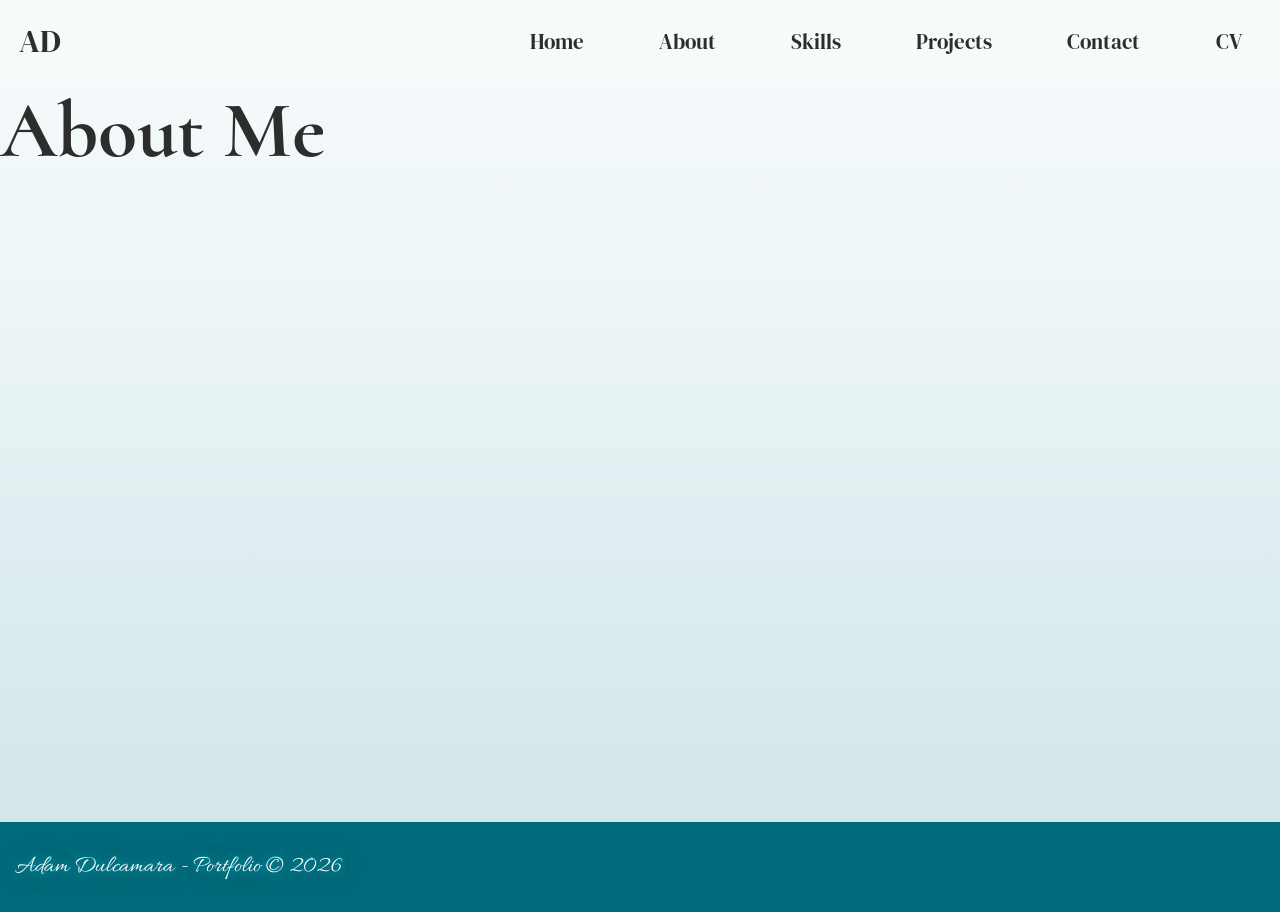
==== about.html @ 3855bc7e "Worked on Home page Added styling features, model viewer, fixed navigation across all screen sizes. " ====
<!doctype html>
<html lang="en-GB">
  <head>
    <meta charset="UTF-8" />
    <meta name="viewport" content="width=device-width, initial-scale=1.0" />
    <link rel="stylesheet" href="./css/styles.css" />
    <link rel="stylesheet" href="./css/grid.css" />
    <link rel="stylesheet" href="./css/queries.css" />
    <link rel="preconnect" href="https://fonts.googleapis.com" />
    <link rel="preconnect" href="https://fonts.gstatic.com" crossorigin />
    <link
      href="https://fonts.googleapis.com/css2?family=Allura&family=Cormorant:ital,wght@0,300..700;1,300..700&family=DM+Serif+Display:ital@0;1&family=Inter:ital,opsz,wght@0,14..32,100..900;1,14..32,100..900&display=swap"
      rel="stylesheet"
    />
    <title>About Me</title>
  </head>
  <body>
    <header>
      <nav class="nav">
        <a href="./index.html" class="nav-logo">AD</a>

        <button class="nav-toggle" aria-label="Open navigation">
          <span></span>
          <span></span>
          <span></span>
        </button>

        <ul class="nav-links">
          <li><a href="./index.html">Home</a></li>
          <li><a href="./about.html">About</a></li>
          <li><a href="./skills.html">Skills</a></li>
          <li><a href="./projects.html">Projects</a></li>
          <li><a href="./contact.html">Contact</a></li>
          <li><a href="./cv.html">CV</a></li>
        </ul>
      </nav>
    </header>

    <main>
      <h1>About Me</h1>
    </main>

    <footer>
      <p>Adam Dulcamara - Portfolio &copy; <span id="year"></span></p>
    </footer>

    <script src="./js/script.js"></script>
  </body>
</html>
---- css/styles.css ----
*,
*::before,
*::after {
  box-sizing: border-box;
  margin: 0;
  padding: 0;
}

:root {
  --header-bg-scrolled: rgb(255, 254, 243);
  --beautiful-blue: #01b6d2;
  --heading-dark: #2d2d2d;
  --text-light: #ffffff;
  --elegant-green: #2f4f3a;

  --title-color: #7a6433;
  --shadow: 0 4px 20px rgba(0, 0, 0, 0.08);
}

html {
  scroll-behavior: smooth;
}

body {
  -webkit-font-smoothing: antialiased;
  font-family: "Cormorant", sans-serif;
  font-weight: 400;
  font-size: 1.5rem;
  color: var(--text-dark);
  overflow-x: hidden;
  background: linear-gradient(
    180deg,
    #f7fbfc 0%,
    #eef6f7 30%,
    #ddecef 65%,
    #cfe3e8 100%
  );
}

main {
  min-height: calc(
    100vh - 160px
  ); /*prevents the footer from floating near the top pages*/
  font-size: 2.5rem;
}

h1 {
  color: #2d2d2d;
}

img {
  display: block;
  max-width: 100%;
}

/*===========*/
/*    NAV    */
/*===========*/

header {
  width: 100%;
  position: relative;
  padding: 1.2rem;
  z-index: 1000;
}

.nav {
  width: 100%;
  display: flex;
  align-items: center;
  justify-content: space-between;
}

.nav-logo {
  font-family: "DM Serif Display", serif;
  font-size: 2rem;
  color: var(--heading-dark);
  text-decoration: none;
  z-index: 1001;
}

.nav-links {
  display: flex;
  align-items: center;
  gap: 3.5rem;
  list-style: none;
}

.nav-links a {
  text-decoration: none;
  color: var(--heading-dark);
  /* font-family: "Inter", sans-serif; */
  font-family: "DM Serif Display", serif;
  font-size: 1.3rem;
  font-weight: 100;
  transition: color 0.3s ease;
  padding-right: 1.2rem;
}

.nav-links a:hover {
  color: var(--beautiful-blue);
}

.nav-toggle {
  display: none;
  width: 2.5rem;
  height: 2.5rem;
  background: transparent;
  border: none;
  cursor: pointer;
  padding: 0;
  color: var(--heading-dark);
  z-index: 1001;
}

.nav-toggle span {
  display: block;
  width: 100%;
  height: 2px;
  margin: 7px 0;
  border-radius: 999px;
  background-color: currentColor;
  transition:
    transform 0.3s ease,
    opacity 0.3s ease;
}

.nav-toggle.active span:nth-child(1) {
  transform: translateY(9px) rotate(45deg);
}

.nav-toggle.active span:nth-child(2) {
  opacity: 0;
}

.nav-toggle.active span:nth-child(3) {
  transform: translateY(-9px) rotate(-45deg);
}

.name-container {
  width: fit-content;
  margin: 4rem auto 0 auto;
  text-align: center;
  line-height: 1;
}

.first-name {
  display: block;
  font-family: "DM Serif Display", serif;
  font-weight: 400;
  font-style: normal;
  font-size: 7rem;
  text-transform: uppercase;
  color: #fff;
  margin-bottom: -1.2rem;
}

.surname {
  display: block;
  font-family: "Allura", cursive;
  font-size: 9.2rem;
  font-weight: 400;
  color: var(--beautiful-blue);
  transform: rotate(-2deg);
  transform-origin: center;
  top: -1rem;
  position: relative;
}

.home-page-img-of-me {
  width: 90%;
}

.container-l {
  width: 80%;
  margin-left: auto;
  margin-right: auto;
}

.welcome-text {
  display: flex;
  flex-direction: column;
  gap: 2.4rem;
}

footer {
  padding: 30px 15px;
  background-color: rgb(1, 106, 122);
  font-size: 1.5rem;
  font-family: "Allura", cursive;
  padding: 30px 15px;
  color: var(--text-light);
  text-shadow:
    0 0 8px rgba(1, 182, 210, 0.7),
    0 0 20px rgba(1, 182, 210, 0.5),
    0 0 40px rgba(1, 182, 210, 0.3);
}

/*===================*/
/*     HOME PAGE     */
/*===================*/

.text-formatting {
  line-height: 1.7;
}

.hero-model-section {
  position: relative;
  width: 100%;
  min-height: 100vh;
  overflow: hidden;
}

/* Background image */
.tre-chime {
  position: absolute;
  inset: 0;
  width: 100%;
  height: 100%;
  object-fit: cover;
  z-index: 1;
}

/* Optional cinematic overlay */
.hero-model-section::after {
  content: "";
  position: absolute;
  inset: 0;

  background: rgba(255, 255, 255, 0.12);

  z-index: 2;
}

/* Name */
.name-container {
  position: absolute;
  top: 3rem;
  left: 50%;

  transform: translateX(-50%);

  z-index: 4;

  width: fit-content;
  text-align: center;
  line-height: 1;
}

/* 3D model */
.home-page-model {
  position: absolute;
  inset: 0;
  width: 100%;
  height: 85%;
  z-index: 3;
  background: transparent;
  transform: translateY(230px);

  --progress-bar-color: transparent;
  --progress-bar-height: 0px;
}

/* REMOVES MODEL PROGRESS BAR ON PAGE LOAD */
.home-page-model::part(default-progress-bar) {
  display: none !important;
  opacity: 0 !important;
  visibility: hidden !important;
}

.hero-model-section footer {
  position: absolute;
  bottom: 0;
  left: 0;
  width: 100%;
  font-size: 1.5rem;
  font-family: "Allura", cursive;
  padding: 3px 15px;
  z-index: 5;
  color: var(--text-light);
  background: linear-gradient(to top, rgba(0, 0, 0, 0.45), rgba(0, 0, 0, 0));
  text-shadow:
    0 0 8px rgba(1, 182, 210, 0.7),
    0 0 20px rgba(1, 182, 210, 0.5),
    0 0 40px rgba(1, 182, 210, 0.3);
}
---- css/grid.css ----
/*============================*/
/* GENRAL REUSABLE COMPONENTS */
/*============================*/

.container {
  /*1140px */
  max-width: 120rem;
  padding: 0 3.2rem;
  margin: 0 auto;
}

.grid {
  display: grid;
  column-gap: 2.4rem;
  row-gap: 2.6rem;

  /* margin-bottom: 9.6rem; */
}

.grid:last-child {
  margin-bottom: 0;
}

.grid:not(:last-child) {
  margin-bottom: 2.6rem;
}

.grid--2-cols {
  grid-template-columns: repeat(2, 70%, 1fr);
}

.grid--3-cols {
  grid-template-columns: repeat(3, 1fr);
}

.grid--4-cols {
  grid-template-columns: repeat(4, 1fr);
}

.grid--5-cols {
  grid-template-columns: repeat(5, 1fr);
}

.spacer-top-l {
  padding-top: 2.4rem;
}
---- css/queries.css ----
/*=======================*/
/* TABLET - (below 1024px) */
/*=======================*/

@media (max-width: 1024px) {
  .grid--3-cols {
    grid-template-columns: 1fr;
  }
}

/*=====================================*/
/* MOBILE & SMALL TABLET (below 820px) */
/*=====================================*/

@media (max-width: 820px) {
  .nav-links a {
    font-size: 1.25rem;
  }

  header {
    padding: 1rem 1.2rem;
  }

  .nav {
    flex-wrap: wrap;
  }

  .nav-toggle {
    display: block;
  }

  .nav-links {
    width: 100%;
    max-height: 0;
    overflow: hidden;

    flex-direction: column;
    align-items: flex-start;
    gap: 0;

    transition: max-height 0.35s ease;
  }

  .nav-links.active {
    max-height: 24rem;
  }

  .nav-links li {
    width: 100%;
  }

  .nav-links a {
    display: block;
    width: 100%;
    padding: 0.8rem 0;
    font-size: 1.2rem;
  }

  .grid--2-cols,
  .grid--4-cols,
  .grid--5-cols {
    grid-template-columns: 1fr;
  }

  .first-name {
    font-size: 7rem;
    margin-bottom: -1.5rem;
  }

  .surname {
    font-size: 9rem;
    left: -1rem;
  }
}

/*======================*/
/* MOBILE (below 600px) */
/*======================*/
@media (max-width: 600px) {
  .name-container {
    margin-top: 2rem;
  }

  .first-name {
    font-size: 5rem;
    margin-bottom: -1rem;
  }

  .surname {
    font-size: 4.8rem;
    left: -1rem;
    top: -0.5rem;
  }
}
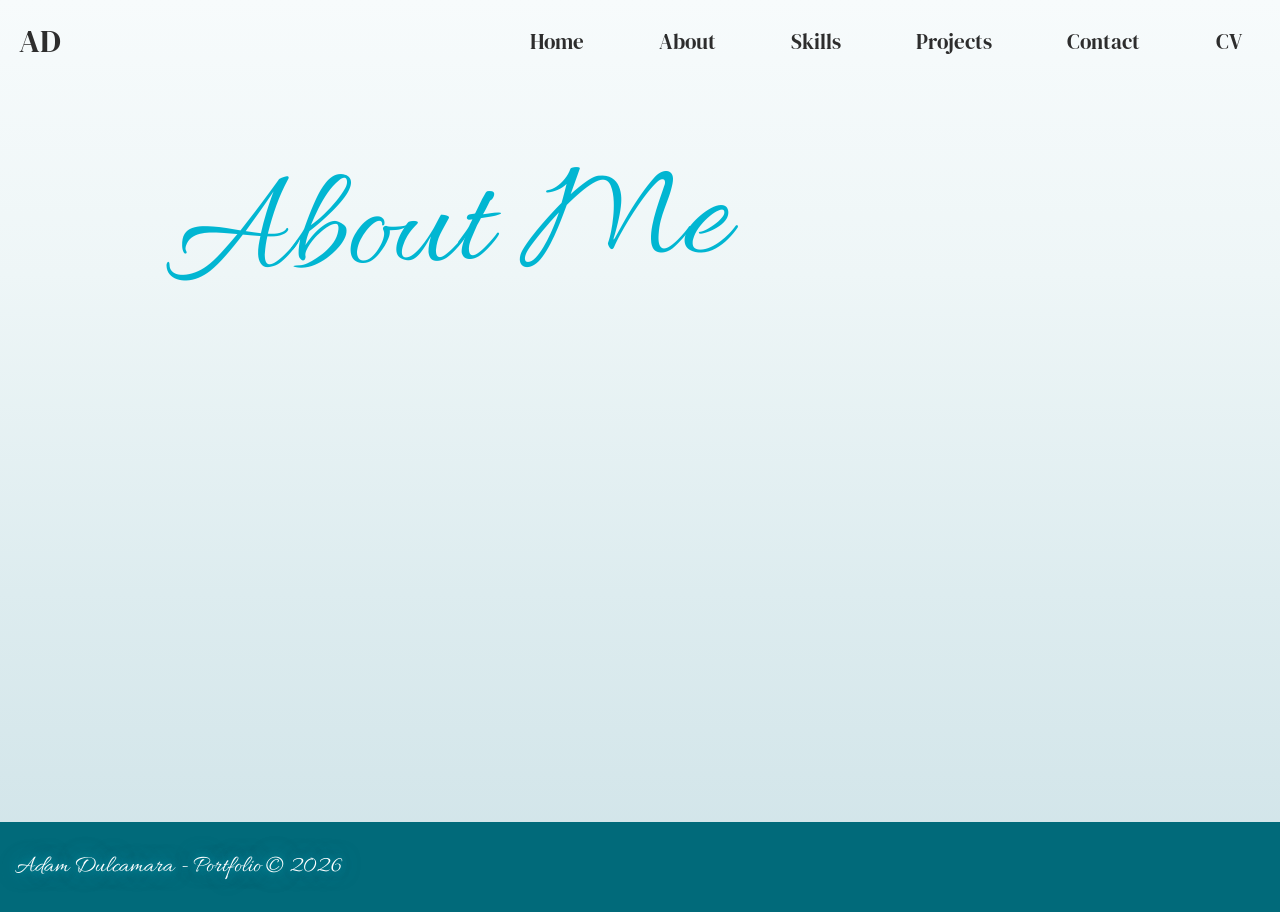
==== commit 2bb1c42f: "Updated pages Added CV to cv page, added h1 and styling across all pages and screen sizes, began add" ====
--- a/about.html
+++ b/about.html
@@ -9,7 +9,7 @@
     <link rel="preconnect" href="https://fonts.googleapis.com" />
     <link rel="preconnect" href="https://fonts.gstatic.com" crossorigin />
     <link
-      href="https://fonts.googleapis.com/css2?family=Allura&family=Cormorant:ital,wght@0,300..700;1,300..700&family=DM+Serif+Display:ital@0;1&family=Inter:ital,opsz,wght@0,14..32,100..900;1,14..32,100..900&display=swap"
+      href="https://fonts.googleapis.com/css2?family=Allura&family=Cormorant:ital,wght@0,300..700;1,300..700&family=DM+Serif+Display:ital@0;1&display=swap"
       rel="stylesheet"
     />
     <title>About Me</title>
@@ -19,13 +19,20 @@
       <nav class="nav">
         <a href="./index.html" class="nav-logo">AD</a>
 
-        <button class="nav-toggle" aria-label="Open navigation">
+        <button
+          class="nav-toggle"
+          id="nav-toggle"
+          aria-label="Open navigation menu"
+          aria-expanded="false"
+          aria-controls="nav-menu"
+          type="button"
+        >
           <span></span>
           <span></span>
           <span></span>
         </button>
 
-        <ul class="nav-links">
+        <ul class="nav-links" id="nav-menu">
           <li><a href="./index.html">Home</a></li>
           <li><a href="./about.html">About</a></li>
           <li><a href="./skills.html">Skills</a></li>
@@ -37,7 +44,7 @@
     </header>
 
     <main>
-      <h1>About Me</h1>
+      <h1 class="h1-not-homepage">About Me</h1>
     </main>
 
     <footer>
--- a/css/styles.css
+++ b/css/styles.css
@@ -9,11 +9,9 @@
 :root {
   --header-bg-scrolled: rgb(255, 254, 243);
   --beautiful-blue: #01b6d2;
-  --heading-dark: #2d2d2d;
+  --text-dark: #2d2d2d;
   --text-light: #ffffff;
   --elegant-green: #2f4f3a;
-
-  --title-color: #7a6433;
   --shadow: 0 4px 20px rgba(0, 0, 0, 0.08);
 }
 
@@ -42,10 +40,18 @@
     100vh - 160px
   ); /*prevents the footer from floating near the top pages*/
   font-size: 2.5rem;
-}
-
-h1 {
-  color: #2d2d2d;
+  line-height: 1.7;
+}
+
+.h1-not-homepage {
+  font-family: "Allura", cursive;
+  font-size: 9.2rem;
+  font-weight: 400;
+  color: var(--beautiful-blue);
+  transform: rotate(-2deg);
+  transform-origin: center;
+  padding-top: 1.2rem;
+  padding-left: 10.2rem;
 }
 
 img {
@@ -74,7 +80,7 @@
 .nav-logo {
   font-family: "DM Serif Display", serif;
   font-size: 2rem;
-  color: var(--heading-dark);
+  color: var(--text-dark);
   text-decoration: none;
   z-index: 1001;
 }
@@ -88,7 +94,7 @@
 
 .nav-links a {
   text-decoration: none;
-  color: var(--heading-dark);
+  color: var(--text-dark);
   /* font-family: "Inter", sans-serif; */
   font-family: "DM Serif Display", serif;
   font-size: 1.3rem;
@@ -109,7 +115,7 @@
   border: none;
   cursor: pointer;
   padding: 0;
-  color: var(--heading-dark);
+  color: var(--text-dark);
   z-index: 1001;
 }
 
@@ -284,3 +290,126 @@
     0 0 20px rgba(1, 182, 210, 0.5),
     0 0 40px rgba(1, 182, 210, 0.3);
 }
+
+/*================*/
+/*    CV PAGE     */
+/*================*/
+
+.cv-click-here {
+  font-family: "Allura", cursive;
+  font-size: 3.6rem;
+  font-weight: 400;
+  color: var(--beautiful-blue);
+  text-decoration: none;
+  transition:
+    color 0.3s ease,
+    padding 0.7s ease;
+}
+
+.cv-click-here:hover {
+  color: var(--text-dark);
+  color: rgb(1, 106, 122);
+  cursor: pointer;
+  padding-left: 0.5rem;
+}
+
+/*================*/
+/* PROJECTS PAGE  */
+/*================*/
+
+.project-card {
+  position: relative;
+  overflow: hidden;
+
+  padding: 2rem;
+  border-radius: 2rem;
+
+  background: linear-gradient(
+    145deg,
+    rgba(1, 182, 210, 0.22),
+    rgba(1, 106, 122, 0.34)
+  );
+
+  border: 1px solid rgba(1, 182, 210, 0.35);
+
+  box-shadow:
+    0 0 25px rgba(1, 182, 210, 0.18),
+    var(--shadow);
+
+  backdrop-filter: blur(10px);
+
+  transition:
+    transform 0.35s ease,
+    box-shadow 0.35s ease;
+}
+
+.project-card::before {
+  content: "";
+  position: absolute;
+  inset: 0;
+
+  background: linear-gradient(
+    120deg,
+    rgba(255, 255, 255, 0.28),
+    transparent 45%
+  );
+
+  pointer-events: none;
+}
+
+.project-card:hover {
+  cursor: pointer;
+  transform: translateY(-10px);
+  box-shadow:
+    0 0 35px rgba(1, 182, 210, 0.35),
+    0 18px 45px rgba(0, 0, 0, 0.14);
+}
+
+.project-title {
+  position: relative;
+  z-index: 1;
+
+  margin-bottom: 1.5rem;
+
+  font-family: "DM Serif Display", serif;
+  font-size: 2.4rem;
+  font-weight: 400;
+  line-height: 1.1;
+  text-align: center;
+
+  color: var(--text-light);
+
+  text-shadow:
+    0 0 8px rgba(1, 182, 210, 0.8),
+    0 0 20px rgba(1, 182, 210, 0.5);
+}
+
+.project-img {
+  position: relative;
+  z-index: 1;
+
+  width: 100%;
+  aspect-ratio: 16 / 10;
+  object-fit: cover;
+
+  border-radius: 1.4rem;
+
+  margin-bottom: 1.5rem;
+
+  border: 1px solid rgba(255, 255, 255, 0.45);
+
+  box-shadow:
+    0 12px 30px rgba(0, 0, 0, 0.16),
+    0 0 18px rgba(1, 182, 210, 0.16);
+}
+
+.project-description {
+  position: relative;
+  z-index: 1;
+
+  font-size: 1.25rem;
+  line-height: 1.6;
+  text-align: center;
+
+  color: var(--text-light);
+}
--- a/css/grid.css
+++ b/css/grid.css
@@ -5,7 +5,7 @@
 .container {
   /*1140px */
   max-width: 120rem;
-  padding: 0 3.2rem;
+  padding: 3.2rem 10.2rem;
   margin: 0 auto;
 }
 
@@ -26,7 +26,7 @@
 }
 
 .grid--2-cols {
-  grid-template-columns: repeat(2, 70%, 1fr);
+  grid-template-columns: repeat(2, 1fr);
 }
 
 .grid--3-cols {
--- a/css/queries.css
+++ b/css/queries.css
@@ -13,16 +13,26 @@
 /*=====================================*/
 
 @media (max-width: 820px) {
-  .nav-links a {
-    font-size: 1.25rem;
+  main {
+    font-size: 2rem;
   }
 
   header {
     padding: 1rem 1.2rem;
   }
 
+  .container {
+    padding: 2rem 5.8rem;
+  }
+
+  .h1-not-homepage {
+    font-size: 7.2rem;
+    padding-top: 2.4rem;
+    padding-left: 5.8rem;
+  }
+
   .nav {
-    flex-wrap: wrap;
+    position: relative;
   }
 
   .nav-toggle {
@@ -30,30 +40,51 @@
   }
 
   .nav-links {
-    width: 100%;
-    max-height: 0;
-    overflow: hidden;
-
+    position: absolute;
+    top: 100%;
+    right: 0;
+    width: 220px;
+    display: none;
     flex-direction: column;
-    align-items: flex-start;
+    align-items: flex-end;
     gap: 0;
-
-    transition: max-height 0.35s ease;
+    padding: 1rem;
+    background: rgba(1, 106, 122, 0.75);
+    box-shadow: var(--shadow);
+    border-radius: 14rem 0 0 14rem;
+    z-index: 1000;
   }
 
   .nav-links.active {
-    max-height: 24rem;
+    display: flex;
   }
 
   .nav-links li {
-    width: 100%;
+    width: auto;
   }
 
   .nav-links a {
-    display: block;
+    display: inline-block;
     width: 100%;
-    padding: 0.8rem 0;
+    padding: 0.8rem 1.5rem 0.8rem 0;
+    text-align: right;
     font-size: 1.2rem;
+    color: var(--text-light);
+    transition:
+      color 0.25s ease,
+      transform 0.25s ease,
+      text-shadow 0.25s ease;
+  }
+
+  .nav-links a:hover,
+  .nav-links a:focus-visible {
+    transform: translateX(-6px);
+
+    text-shadow:
+      0 0 8px rgba(1, 182, 210, 0.9),
+      0 0 18px rgba(1, 182, 210, 0.6);
+
+    opacity: 0.95;
   }
 
   .grid--2-cols,
@@ -77,6 +108,18 @@
 /* MOBILE (below 600px) */
 /*======================*/
 @media (max-width: 600px) {
+  main {
+    font-size: 1.5rem;
+  }
+  .h1-not-homepage {
+    font-size: 5.2rem;
+    padding: 4.4rem 0 0 0;
+    /* padding-left: 1.2rem;
+    padding-right: 1.2rem; */
+    /* padding: 0;  */
+    text-align: center;
+  }
+
   .name-container {
     margin-top: 2rem;
   }
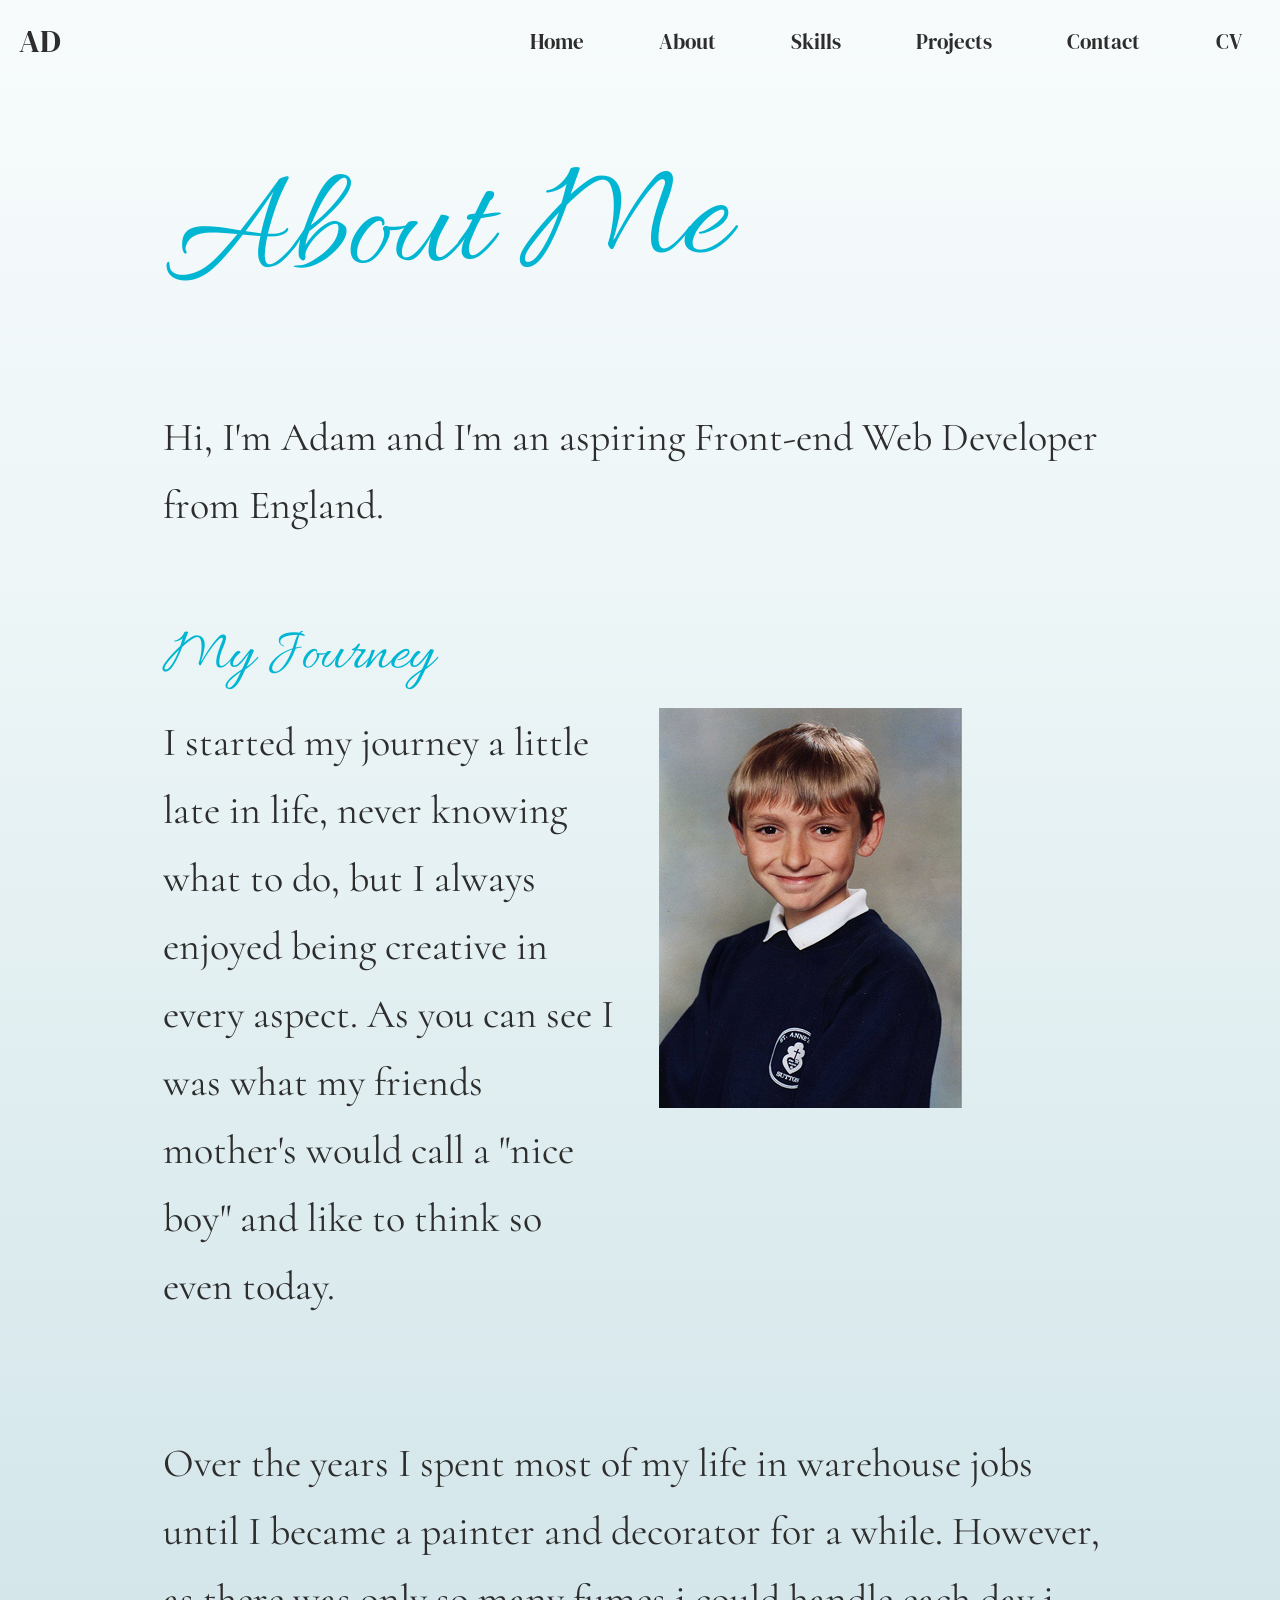
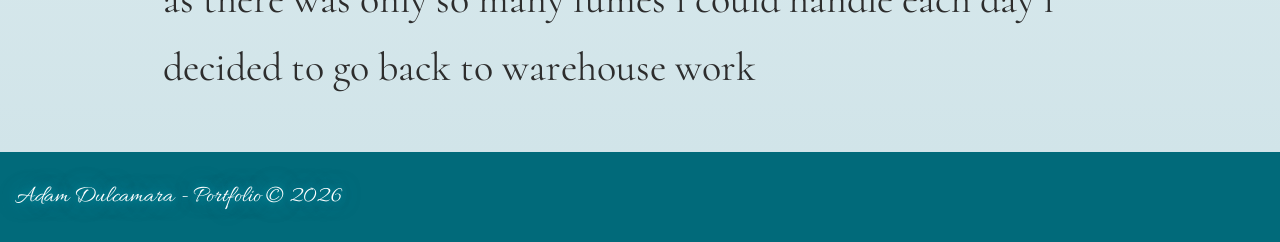
==== commit c99a9928: "Started about page Started about page, added formatting and styles to contacts page. maintained cons" ====
--- a/about.html
+++ b/about.html
@@ -45,6 +45,36 @@
 
     <main>
       <h1 class="h1-not-homepage">About Me</h1>
+
+      <section class="container">
+        <p>
+          Hi, I'm Adam and I'm an aspiring Front-end Web Developer from
+          England.
+        </p>
+
+        <article class="my-journey">
+          <h2>My Journey</h2>
+          <aside class="grid grid--2-cols">
+            <p class="my-journey-paragraph">
+              I started my journey a little late in life, never knowing what to
+              do, but I always enjoyed being creative in every aspect. As you
+              can see I was what my friends mother's would call a "nice boy" and
+              like to think so even today.
+            </p>
+            <img
+              src="./assets/images/about-page/me-young 1.png"
+              alt="photo of Adam aged apprixmately ten years old"
+            />
+          </aside>
+
+          <p class="my-journey-paragraph-2">
+            Over the years I spent most of my life in warehouse jobs until I
+            became a painter and decorator for a while. However, as there was
+            only so many fumes i could handle each day i decided to go back to
+            warehouse work
+          </p>
+        </article>
+      </section>
     </main>
 
     <footer>
--- a/css/styles.css
+++ b/css/styles.css
@@ -54,6 +54,12 @@
   padding-left: 10.2rem;
 }
 
+h2 {
+  font-family: "Allura", cursive;
+  font-weight: 400;
+  color: var(--beautiful-blue);
+}
+
 img {
   display: block;
   max-width: 100%;
@@ -190,7 +196,6 @@
 }
 
 footer {
-  padding: 30px 15px;
   background-color: rgb(1, 106, 122);
   font-size: 1.5rem;
   font-family: "Allura", cursive;
@@ -310,7 +315,7 @@
   color: var(--text-dark);
   color: rgb(1, 106, 122);
   cursor: pointer;
-  padding-left: 0.5rem;
+  padding-left: 1rem;
 }
 
 /*================*/
@@ -318,98 +323,138 @@
 /*================*/
 
 .project-card {
-  position: relative;
   overflow: hidden;
-
   padding: 2rem;
-  border-radius: 2rem;
-
+  border-radius: 1.2rem;
   background: linear-gradient(
     145deg,
-    rgba(1, 182, 210, 0.22),
-    rgba(1, 106, 122, 0.34)
+    rgba(1, 182, 210, 0.2),
+    rgba(1, 106, 122, 0.32)
   );
-
-  border: 1px solid rgba(1, 182, 210, 0.35);
-
+  border: 1px solid rgba(1, 182, 210, 0.3);
   box-shadow:
-    0 0 25px rgba(1, 182, 210, 0.18),
+    0 0 25px rgba(1, 182, 210, 0.16),
     var(--shadow);
-
   backdrop-filter: blur(10px);
-
   transition:
     transform 0.35s ease,
     box-shadow 0.35s ease;
 }
 
-.project-card::before {
-  content: "";
-  position: absolute;
-  inset: 0;
-
-  background: linear-gradient(
-    120deg,
-    rgba(255, 255, 255, 0.28),
-    transparent 45%
-  );
-
-  pointer-events: none;
-}
-
 .project-card:hover {
   cursor: pointer;
-  transform: translateY(-10px);
+  transform: translateY(-8px);
   box-shadow:
-    0 0 35px rgba(1, 182, 210, 0.35),
-    0 18px 45px rgba(0, 0, 0, 0.14);
+    0 0 35px rgba(1, 182, 210, 0.28),
+    0 18px 40px rgba(0, 0, 0, 0.12);
+}
+
+.project-link {
+  text-decoration: none;
 }
 
 .project-title {
-  position: relative;
-  z-index: 1;
-
-  margin-bottom: 1.5rem;
-
+  min-height: 6rem;
+  display: flex;
+  align-items: center;
+  justify-content: center;
+  margin-bottom: 1.8rem;
   font-family: "DM Serif Display", serif;
-  font-size: 2.4rem;
-  font-weight: 400;
-  line-height: 1.1;
+  font-size: clamp(2.6rem, 3vw, 4rem);
+  font-weight: 400;
+  line-height: 1.05;
   text-align: center;
-
   color: var(--text-light);
-
   text-shadow:
     0 0 8px rgba(1, 182, 210, 0.8),
-    0 0 20px rgba(1, 182, 210, 0.5);
+    0 0 18px rgba(1, 182, 210, 0.45);
 }
 
 .project-img {
-  position: relative;
-  z-index: 1;
-
-  width: 100%;
-  aspect-ratio: 16 / 10;
-  object-fit: cover;
-
-  border-radius: 1.4rem;
-
-  margin-bottom: 1.5rem;
-
-  border: 1px solid rgba(255, 255, 255, 0.45);
+  width: 100%;
+  height: auto;
+
+  display: block;
+
+  border-radius: 0.8rem;
+
+  margin-bottom: 1.8rem;
+
+  border: 1px solid rgba(255, 255, 255, 0.35);
 
   box-shadow:
-    0 12px 30px rgba(0, 0, 0, 0.16),
-    0 0 18px rgba(1, 182, 210, 0.16);
+    0 10px 24px rgba(0, 0, 0, 0.14),
+    0 0 14px rgba(1, 182, 210, 0.14);
 }
 
 .project-description {
-  position: relative;
-  z-index: 1;
-
-  font-size: 1.25rem;
+  max-width: 90%;
+
+  margin: 0 auto;
+
+  font-size: 1.35rem;
   line-height: 1.6;
   text-align: center;
 
-  color: var(--text-light);
-}
+  color: var(--text-dark);
+}
+
+.brief {
+  font-weight: 700;
+  color: rgb(1, 106, 122);
+}
+
+/*==================*/
+/*   CONTACT PAGE   */
+/*==================*/
+
+.contact-details {
+  padding-top: 2.4rem;
+  display: flex;
+  flex-direction: column;
+  gap: 2rem;
+}
+
+.contact-details p {
+  display: flex;
+  align-items: center;
+  gap: 2rem;
+}
+
+.contact-label {
+  width: 14rem;
+  flex-shrink: 0;
+}
+
+.beautiful-blue {
+  font-family: "Allura", cursive;
+  font-size: 3rem;
+  color: var(--beautiful-blue);
+}
+
+.contact-details a,
+.contact-details p {
+  color: var(--text-dark);
+}
+
+.contact-details a {
+  display: inline-block;
+  text-decoration: none;
+  transition: color 0.25s ease;
+}
+
+.contact-details a:hover {
+  color: rgb(1, 106, 122);
+}
+
+/*==================*/
+/*    ABOUT PAGE    */
+/*==================*/
+
+.my-journey {
+  padding-top: 4.2rem;
+}
+
+.my-journey-paragraph-2 {
+  padding-top: 4.2rem;
+}
--- a/css/queries.css
+++ b/css/queries.css
@@ -6,6 +6,27 @@
   .grid--3-cols {
     grid-template-columns: 1fr;
   }
+
+  .project-card {
+    overflow: hidden;
+    padding: 2rem;
+    border-radius: 1.2rem;
+  }
+
+  .project-title {
+    min-height: 5rem;
+    margin-bottom: 1.8rem;
+    font-size: 2rem;
+  }
+
+  .contact-details p {
+    gap: 6rem;
+    font-size: 1.8rem;
+  }
+
+  .contact-label {
+    width: 8rem;
+  }
 }
 
 /*=====================================*/
@@ -15,6 +36,7 @@
 @media (max-width: 820px) {
   main {
     font-size: 2rem;
+    line-height: 1.6;
   }
 
   header {
@@ -102,6 +124,33 @@
     font-size: 9rem;
     left: -1rem;
   }
+
+  .contact-details p {
+    gap: 1.5rem;
+  }
+
+  .contact-label {
+    width: 10rem;
+  }
+
+  .contact-details a {
+    overflow-wrap: anywhere;
+  }
+
+  .beautiful-blue {
+    font-family: "Allura", cursive;
+    font-size: 2.5rem;
+    color: var(--beautiful-blue);
+  }
+
+  .contact-details p {
+    gap: 4rem;
+    font-size: 1.5rem;
+  }
+
+  .contact-label {
+    width: 8rem;
+  }
 }
 
 /*======================*/
@@ -110,14 +159,16 @@
 @media (max-width: 600px) {
   main {
     font-size: 1.5rem;
+    line-height: 1.5;
   }
   .h1-not-homepage {
-    font-size: 5.2rem;
+    font-size: 4.2rem;
     padding: 4.4rem 0 0 0;
-    /* padding-left: 1.2rem;
-    padding-right: 1.2rem; */
-    /* padding: 0;  */
     text-align: center;
+  }
+
+  .container {
+    padding: 2rem 2.8rem;
   }
 
   .name-container {
@@ -134,4 +185,23 @@
     left: -1rem;
     top: -0.5rem;
   }
+  .project-title {
+    margin-bottom: 0.5rem;
+    font-size: 1.8rem;
+  }
+
+  .project-description {
+    font-size: 1.2rem;
+  }
+
+  .beautiful-blue {
+    font-family: "Allura", cursive;
+    font-size: 2.5rem;
+    color: var(--beautiful-blue);
+  }
+
+  .contact-details p {
+    gap: 2rem;
+    font-size: 1.2rem;
+  }
 }
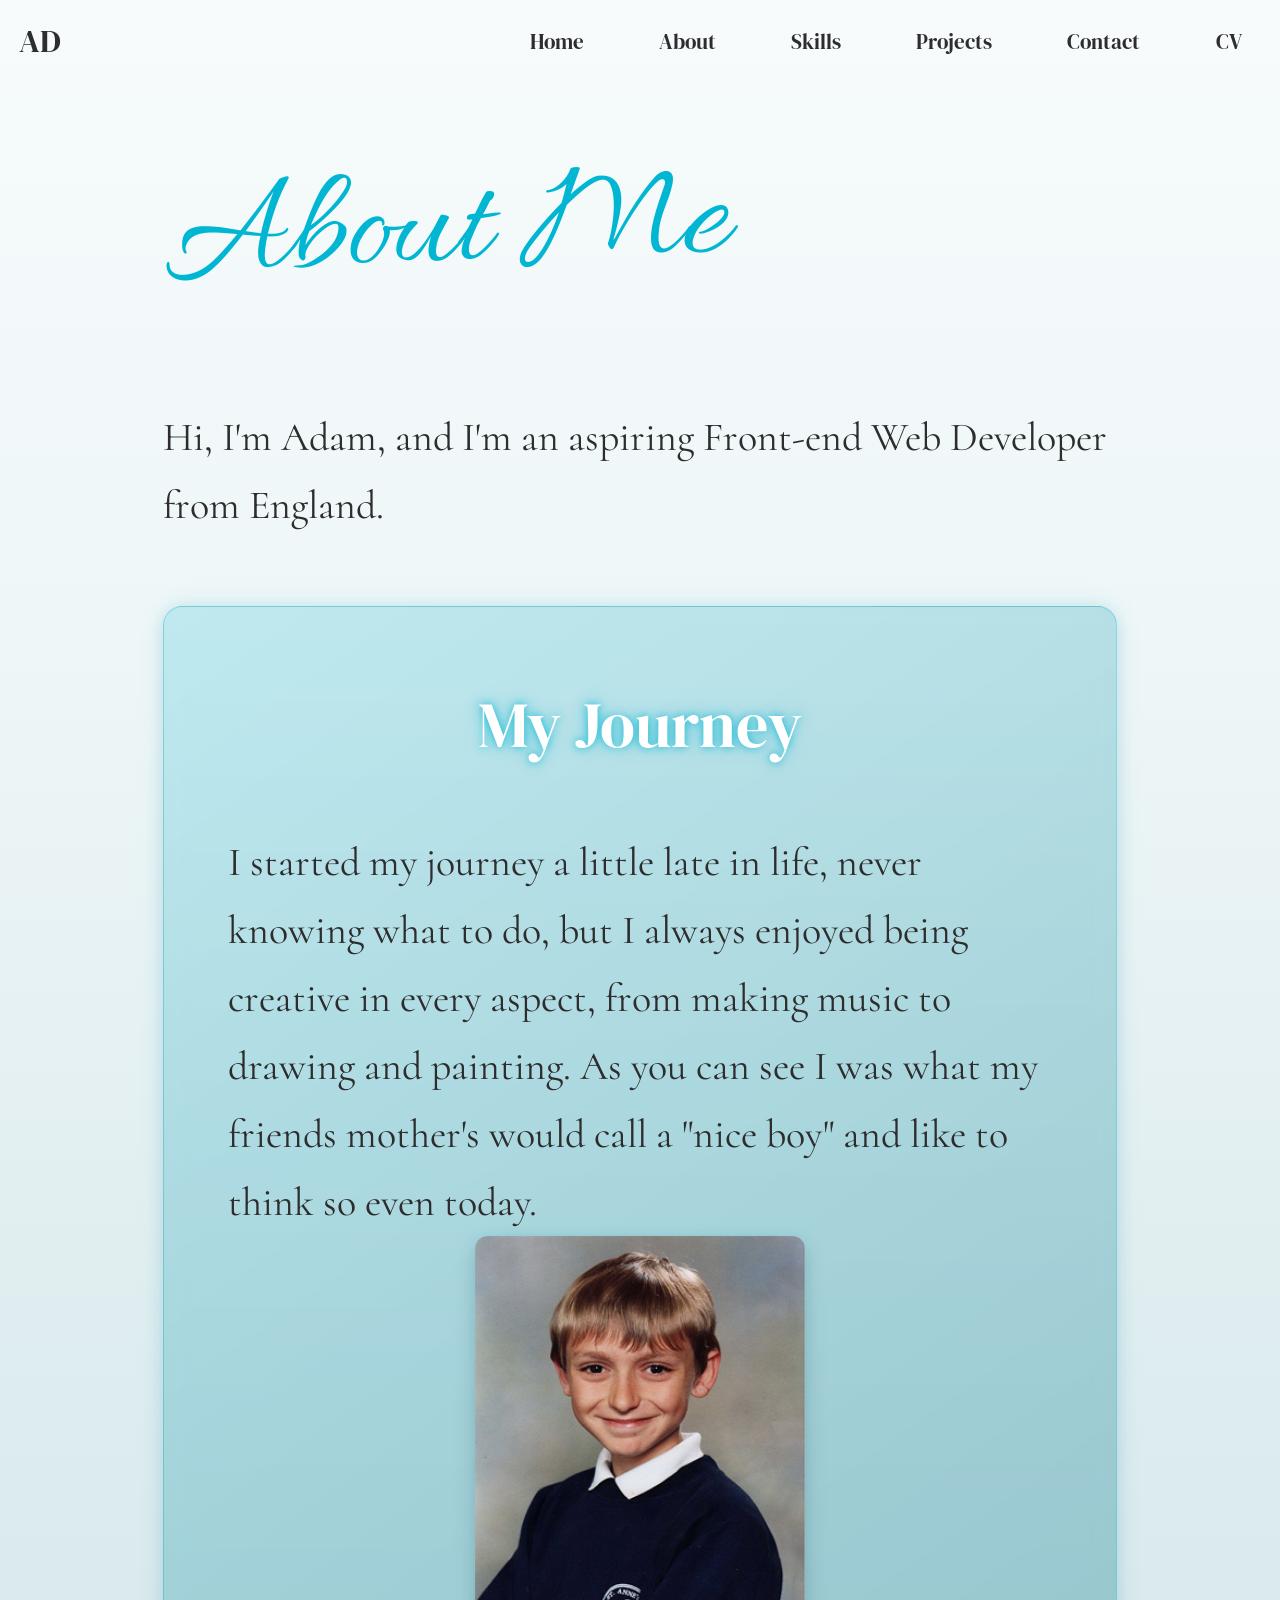
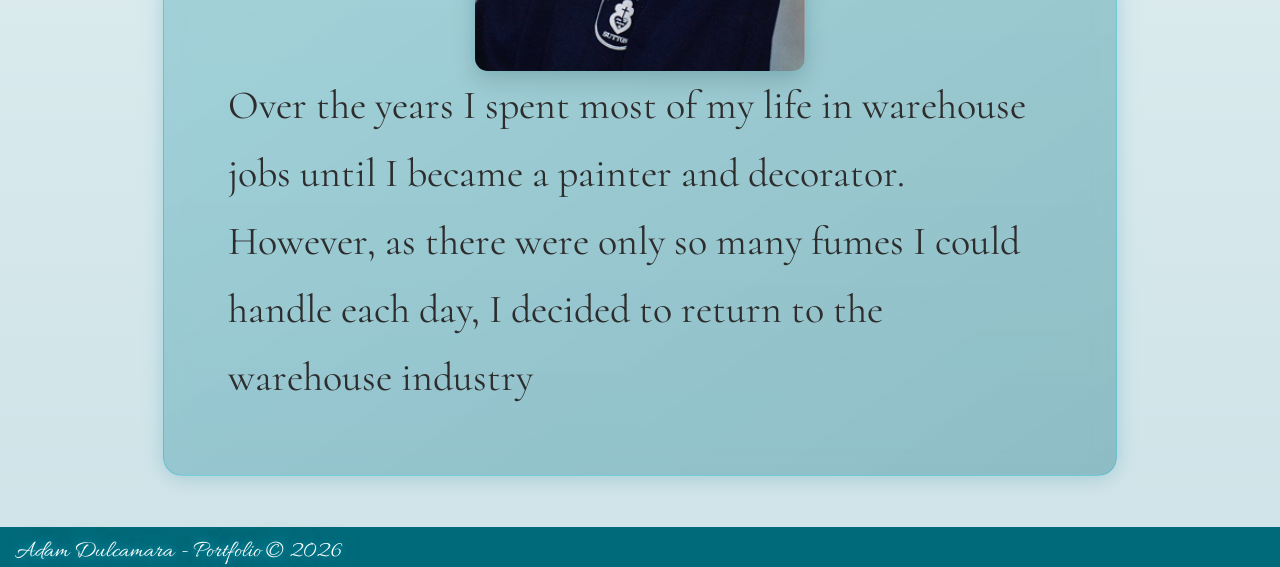
==== commit 02ad5fa9: "Added better 3d model The 3D model now has hiking boots, The skills page has been completed, mainten" ====
--- a/about.html
+++ b/about.html
@@ -48,18 +48,19 @@
 
       <section class="container">
         <p>
-          Hi, I'm Adam and I'm an aspiring Front-end Web Developer from
+          Hi, I'm Adam, and I'm an aspiring Front-end Web Developer from
           England.
         </p>
 
         <article class="my-journey">
           <h2>My Journey</h2>
-          <aside class="grid grid--2-cols">
+          <aside class="">
             <p class="my-journey-paragraph">
               I started my journey a little late in life, never knowing what to
-              do, but I always enjoyed being creative in every aspect. As you
-              can see I was what my friends mother's would call a "nice boy" and
-              like to think so even today.
+              do, but I always enjoyed being creative in every aspect, from
+              making music to drawing and painting. As you can see I was what my
+              friends mother's would call a "nice boy" and like to think so even
+              today.
             </p>
             <img
               src="./assets/images/about-page/me-young 1.png"
@@ -67,12 +68,14 @@
             />
           </aside>
 
-          <p class="my-journey-paragraph-2">
+          <p class="my-journey-paragraph">
             Over the years I spent most of my life in warehouse jobs until I
-            became a painter and decorator for a while. However, as there was
-            only so many fumes i could handle each day i decided to go back to
-            warehouse work
+            became a painter and decorator. However, as there were only so many
+            fumes I could handle each day, I decided to return to the warehouse
+            industry
           </p>
+
+          <p class="my-journey-paragraph"></p>
         </article>
       </section>
     </main>
--- a/css/styles.css
+++ b/css/styles.css
@@ -149,13 +149,6 @@
   transform: translateY(-9px) rotate(-45deg);
 }
 
-.name-container {
-  width: fit-content;
-  margin: 4rem auto 0 auto;
-  text-align: center;
-  line-height: 1;
-}
-
 .first-name {
   display: block;
   font-family: "DM Serif Display", serif;
@@ -199,7 +192,7 @@
   background-color: rgb(1, 106, 122);
   font-size: 1.5rem;
   font-family: "Allura", cursive;
-  padding: 30px 15px;
+  padding: 10px 15px 0 15px;
   color: var(--text-light);
   text-shadow:
     0 0 8px rgba(1, 182, 210, 0.7),
@@ -248,11 +241,9 @@
   position: absolute;
   top: 3rem;
   left: 50%;
-
+  margin: 4rem auto 0 auto;
   transform: translateX(-50%);
-
   z-index: 4;
-
   width: fit-content;
   text-align: center;
   line-height: 1;
@@ -263,7 +254,7 @@
   position: absolute;
   inset: 0;
   width: 100%;
-  height: 85%;
+  height: 78%;
   z-index: 3;
   background: transparent;
   transform: translateY(230px);
@@ -286,7 +277,7 @@
   width: 100%;
   font-size: 1.5rem;
   font-family: "Allura", cursive;
-  padding: 3px 15px;
+  padding: 10px 15px 0 15px;
   z-index: 5;
   color: var(--text-light);
   background: linear-gradient(to top, rgba(0, 0, 0, 0.45), rgba(0, 0, 0, 0));
@@ -300,7 +291,18 @@
 /*    CV PAGE     */
 /*================*/
 
+.push-footer-down {
+  min-height: 100vh;
+  display: flex;
+  flex-direction: column;
+}
+
+.push-footer-down main {
+  flex: 1;
+}
+
 .cv-click-here {
+  display: inline-block;
   font-family: "Allura", cursive;
   font-size: 3.6rem;
   font-weight: 400;
@@ -387,15 +389,13 @@
     0 0 14px rgba(1, 182, 210, 0.14);
 }
 
-.project-description {
+.project-description,
+.skill-card p {
   max-width: 90%;
-
-  margin: 0 auto;
-
+  margin: 2rem auto;
   font-size: 1.35rem;
   line-height: 1.6;
   text-align: center;
-
   color: var(--text-dark);
 }
 
@@ -451,10 +451,217 @@
 /*    ABOUT PAGE    */
 /*==================*/
 
+/* .my-journey {
+  padding-top: 4.2rem;
+} */
+
 .my-journey {
-  padding-top: 4.2rem;
-}
-
-.my-journey-paragraph-2 {
-  padding-top: 4.2rem;
-}
+  margin-top: 4.2rem;
+  padding: 4rem;
+  border-radius: 1.2rem;
+
+  background: linear-gradient(
+    145deg,
+    rgba(1, 182, 210, 0.2),
+    rgba(1, 106, 122, 0.32)
+  );
+
+  border: 1px solid rgba(1, 182, 210, 0.3);
+
+  box-shadow:
+    0 0 25px rgba(1, 182, 210, 0.16),
+    var(--shadow);
+
+  backdrop-filter: blur(10px);
+}
+
+.my-journey img {
+  width: 40%;
+  display: block;
+  margin: 0 auto;
+  border-radius: 0.8rem;
+  box-shadow:
+    0 10px 24px rgba(0, 0, 0, 0.14),
+    0 0 14px rgba(1, 182, 210, 0.14);
+}
+
+.my-journey h2 {
+  text-align: center;
+  font-family: "DM Serif Display", serif;
+  font-size: clamp(3rem, 5vw, 5rem);
+  color: var(--text-light);
+  text-shadow:
+    0 0 8px rgba(1, 182, 210, 0.8),
+    0 0 18px rgba(1, 182, 210, 0.45);
+  margin-bottom: 3rem;
+}
+
+/*==================*/
+/*    SKILLS PAGE   */
+/*==================*/
+.skill-card {
+  position: relative;
+  overflow: hidden;
+  padding: 2rem;
+  margin-bottom: 2.4rem;
+  border-radius: 1.2rem;
+  min-height: 24rem;
+  background:
+    linear-gradient(
+      145deg,
+      rgba(255, 255, 255, 0.82),
+      rgba(221, 236, 239, 0.72)
+    ),
+    linear-gradient(135deg, rgba(1, 182, 210, 0.22), rgba(1, 106, 122, 0.26));
+  border: 1px solid rgba(1, 182, 210, 0.28);
+  box-shadow:
+    0 1.4rem 3rem rgba(1, 106, 122, 0.12),
+    0 0 1.8rem rgba(1, 182, 210, 0.12);
+  backdrop-filter: blur(10px);
+  transition:
+    transform 0.35s ease,
+    box-shadow 0.35s ease;
+}
+
+.skill-card:hover {
+  cursor: pointer;
+  transform: translateY(-8px);
+
+  box-shadow:
+    0 0 35px rgba(1, 182, 210, 0.28),
+    0 18px 40px rgba(0, 0, 0, 0.12);
+}
+
+.skill-card h2 {
+  /* EXACT SAME STRUCTURE AS PROJECT TITLES */
+  min-height: 2rem;
+
+  display: flex;
+  align-items: center;
+  justify-content: center;
+
+  margin-bottom: 1.8rem;
+
+  font-family: "DM Serif Display", serif;
+  font-size: clamp(2.6rem, 3vw, 4rem);
+  font-weight: 400;
+  line-height: 1.05;
+
+  text-align: center;
+
+  color: var(--text-light);
+
+  text-shadow:
+    0 0 8px rgba(1, 182, 210, 0.8),
+    0 0 18px rgba(1, 182, 210, 0.45);
+}
+
+/* SKILL BADGES */
+
+.skills-intro {
+  padding-bottom: 2.4rem;
+  text-align: center;
+}
+
+.skill-badges {
+  display: flex;
+  justify-content: center;
+  align-items: flex-end;
+  gap: 1rem;
+  margin-bottom: 2rem;
+  flex-wrap: wrap;
+}
+
+.skill-badges img {
+  width: 22%;
+  min-width: 5.5rem;
+
+  border-radius: 0.6rem;
+
+  transition:
+    transform 0.3s ease,
+    box-shadow 0.3s ease;
+}
+
+.skill-badges img:hover {
+  transform: translateY(-4px) scale(1.04);
+}
+
+/*================*/
+/*  IMAGE OPENER  */
+/*================*/
+
+.skill-badges img {
+  cursor: pointer;
+  transition:
+    transform 0.3s ease,
+    box-shadow 0.3s ease,
+    opacity 0.3s ease;
+}
+
+.skill-badges img:hover {
+  transform: translateY(-6px) scale(1.02);
+}
+
+.image-opener {
+  position: fixed;
+  inset: 0;
+  display: flex;
+  justify-content: center;
+  align-items: center;
+  padding: 3rem;
+  background: rgba(0, 0, 0, 0.88);
+  opacity: 0;
+  visibility: hidden;
+  transition:
+    opacity 0.3s ease,
+    visibility 0.3s ease;
+  z-index: 9999;
+}
+
+.image-opener.active {
+  opacity: 1;
+  visibility: visible;
+}
+
+.image-opener-img {
+  max-width: 90%;
+  max-height: 90vh;
+
+  box-shadow:
+    0 20px 60px rgba(0, 0, 0, 0.45),
+    0 0 30px rgba(1, 182, 210, 0.2);
+  animation: zoomIn 0.3s ease;
+}
+
+.image-opener-close {
+  position: absolute;
+  top: 2rem;
+  right: 3rem;
+  background: transparent;
+  border: none;
+  font-size: 4rem;
+  line-height: 1;
+  color: white;
+  cursor: pointer;
+  transition:
+    transform 0.25s ease,
+    color 0.25s ease;
+}
+
+.image-opener-close:hover {
+  transform: scale(1.12);
+  color: var(--beautiful-blue);
+}
+
+@keyframes zoomIn {
+  from {
+    opacity: 0;
+    transform: scale(0.92);
+  }
+
+  to {
+    opacity: 1;
+    transform: scale(1);
+  }
+}
--- a/css/queries.css
+++ b/css/queries.css
@@ -7,7 +7,8 @@
     grid-template-columns: 1fr;
   }
 
-  .project-card {
+  .project-card,
+  .skill-card {
     overflow: hidden;
     padding: 2rem;
     border-radius: 1.2rem;
@@ -151,6 +152,28 @@
   .contact-label {
     width: 8rem;
   }
+
+  .skills-intro {
+    font-size: 1.7rem;
+  }
+
+  .skills-grid {
+    grid-template-columns: repeat(2, 1fr);
+  }
+
+  .skill-card {
+    min-height: 22rem;
+  }
+
+  .cv-page {
+    min-height: 190vh;
+    display: flex;
+    flex-direction: column;
+  }
+
+  .cv-page main {
+    flex: 1;
+  }
 }
 
 /*======================*/
@@ -204,4 +227,26 @@
     gap: 2rem;
     font-size: 1.2rem;
   }
+
+  .skills-intro {
+    text-align: center;
+    font-size: 1.35rem;
+  }
+
+  .skills-grid {
+    grid-template-columns: 1fr;
+  }
+
+  .skill-card {
+    min-height: auto;
+    padding: 2rem;
+  }
+
+  .skill-card h2 {
+    font-size: 2rem;
+  }
+
+  .skill-card p {
+    font-size: 1.2rem;
+  }
 }
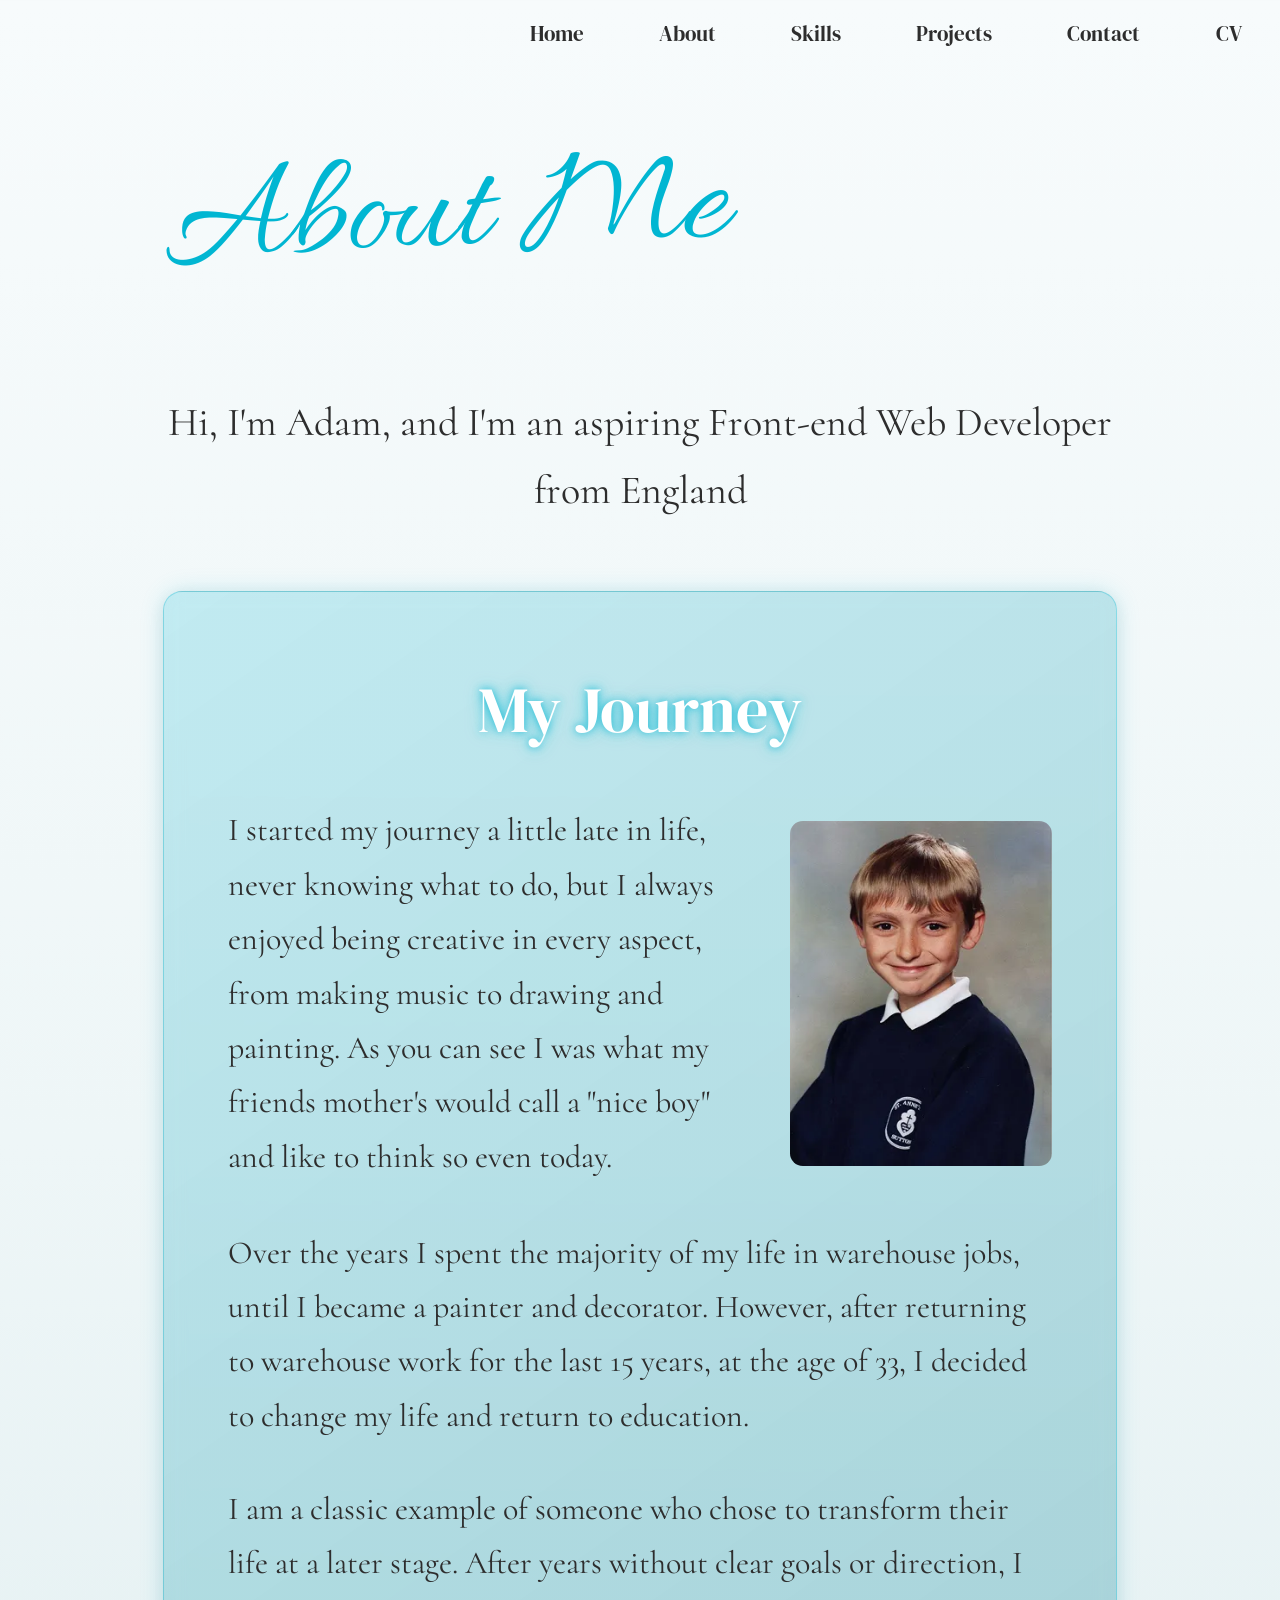
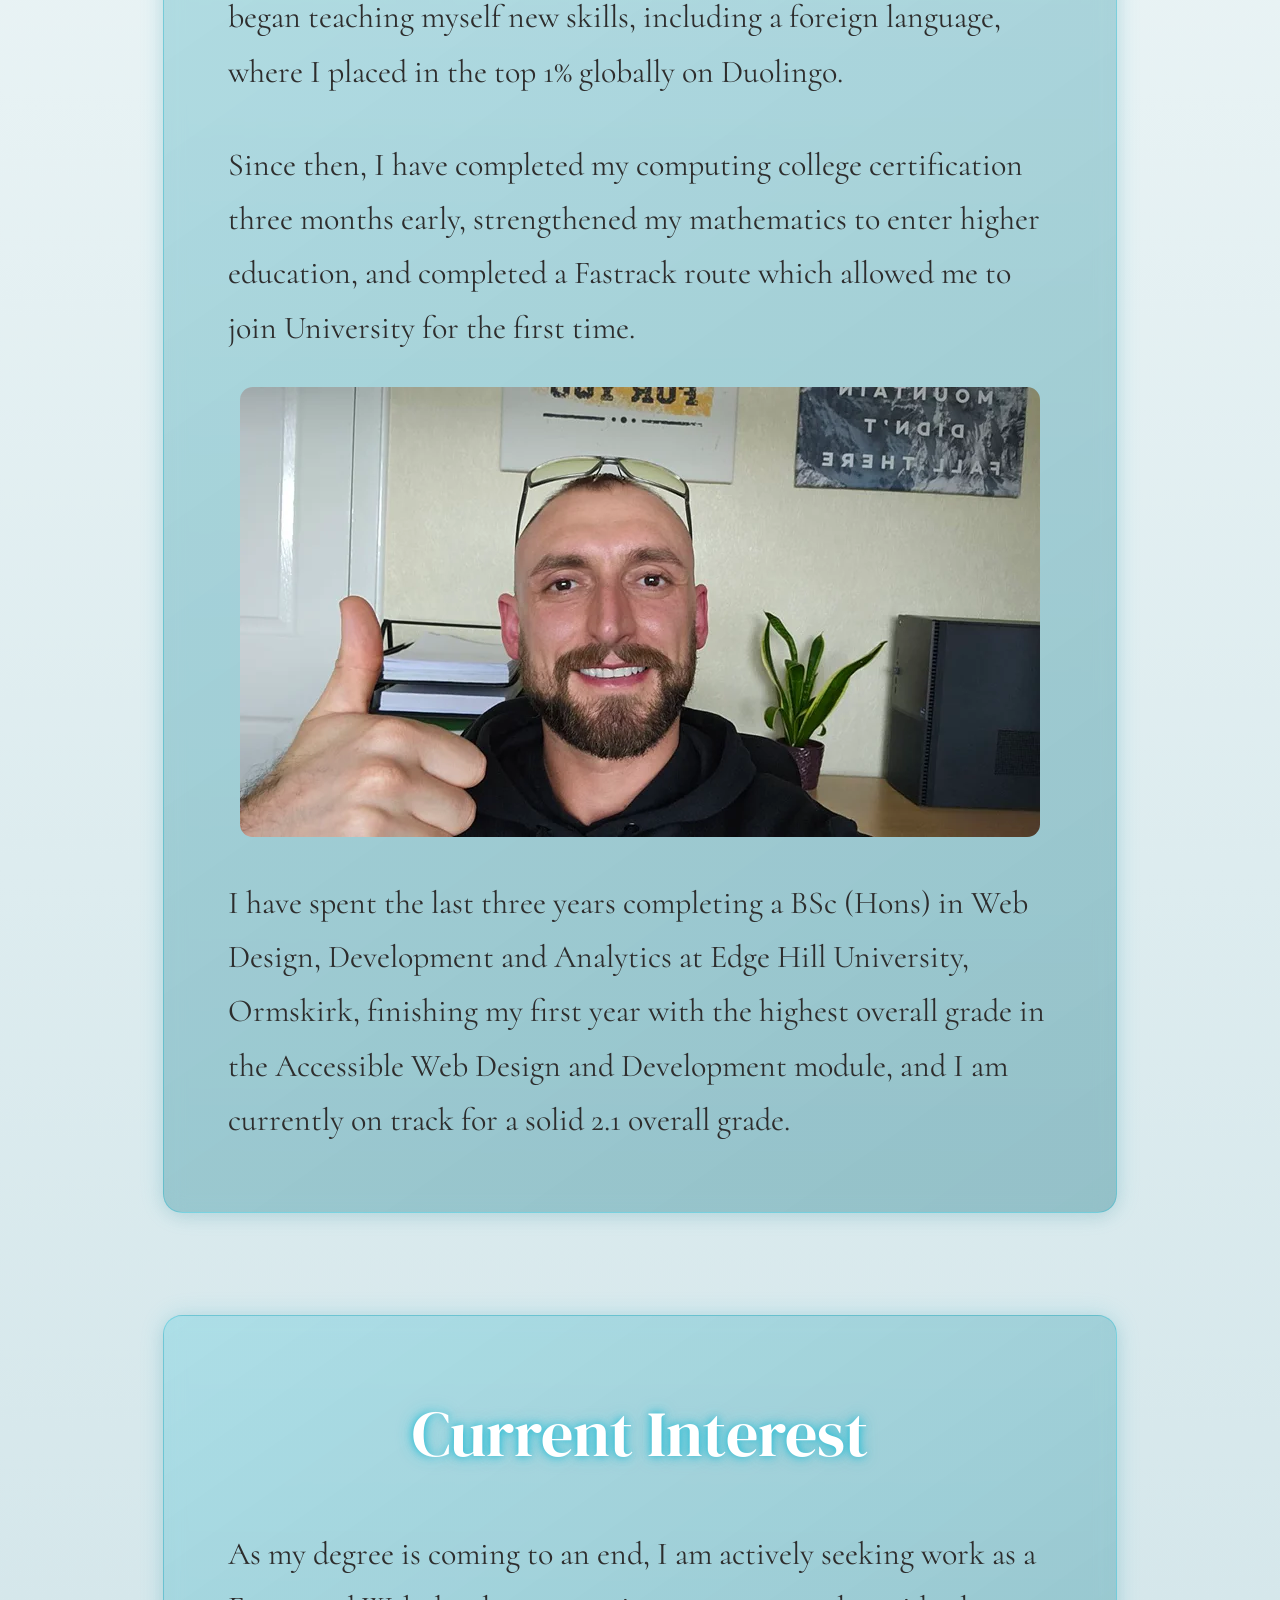
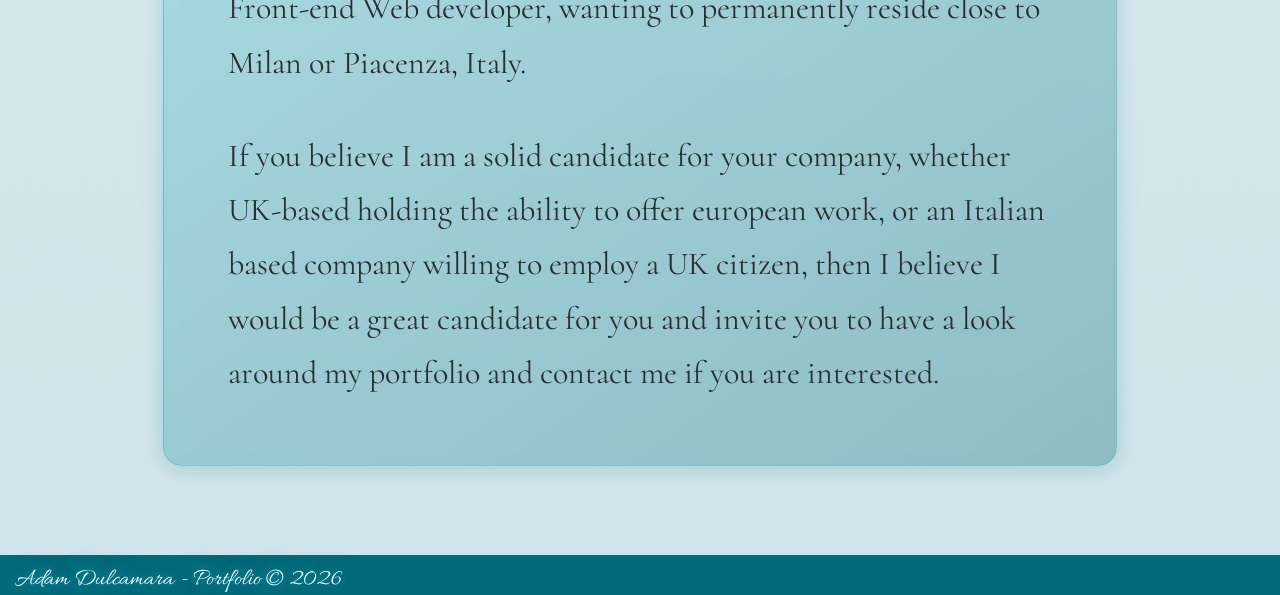
==== commit 1809bebc: "Updated Homepage and About Page Completed information on about page. Removed backpackers from the ho" ====
--- a/about.html
+++ b/about.html
@@ -17,8 +17,6 @@
   <body>
     <header>
       <nav class="nav">
-        <a href="./index.html" class="nav-logo">AD</a>
-
         <button
           class="nav-toggle"
           id="nav-toggle"
@@ -47,35 +45,80 @@
       <h1 class="h1-not-homepage">About Me</h1>
 
       <section class="container">
-        <p>
-          Hi, I'm Adam, and I'm an aspiring Front-end Web Developer from
-          England.
+        <p class="opening-paragraph-about">
+          Hi, I'm Adam, and I'm an aspiring Front-end Web Developer from England
         </p>
 
         <article class="my-journey">
           <h2>My Journey</h2>
-          <aside class="">
-            <p class="my-journey-paragraph">
+
+          <aside class="grid grid--2-cols-about spacer-top-l">
+            <p class="about-paragraph">
               I started my journey a little late in life, never knowing what to
               do, but I always enjoyed being creative in every aspect, from
               making music to drawing and painting. As you can see I was what my
               friends mother's would call a "nice boy" and like to think so even
               today.
             </p>
+
             <img
-              src="./assets/images/about-page/me-young 1.png"
-              alt="photo of Adam aged apprixmately ten years old"
+              src="./assets/images/about-page/me-young.webp"
+              alt="photo of Adam aged approximately ten years old"
+              class="me-young"
             />
           </aside>
-
-          <p class="my-journey-paragraph">
-            Over the years I spent most of my life in warehouse jobs until I
-            became a painter and decorator. However, as there were only so many
-            fumes I could handle each day, I decided to return to the warehouse
-            industry
+          <p class="about-paragraph">
+            Over the years I spent the majority of my life in warehouse jobs,
+            until I became a painter and decorator. However, after returning to
+            warehouse work for the last 15 years, at the age of 33, I decided to
+            change my life and return to education.
           </p>
 
-          <p class="my-journey-paragraph"></p>
+          <p class="about-paragraph spacer-top-l">
+            I am a classic example of someone who chose to transform their life
+            at a later stage. After years without clear goals or direction, I
+            began teaching myself new skills, including a foreign language,
+            where I placed in the top 1% globally on Duolingo.
+          </p>
+
+          <p class="about-paragraph spacer-top-l">
+            Since then, I have completed my computing college certification
+            three months early, strengthened my mathematics to enter higher
+            education, and completed a Fastrack route which allowed me to join
+            University for the first time.
+          </p>
+
+          <img
+            src="./assets/images/about-page/me.webp"
+            alt="Photo of Adam smiling"
+            class="about-img-thumbs-up"
+          />
+
+          <p class="about-paragraph spacer-top-l">
+            I have spent the last three years completing a BSc (Hons) in Web
+            Design, Development and Analytics at Edge Hill University, Ormskirk,
+            finishing my first year with the highest overall grade in the
+            Accessible Web Design and Development module, and I am currently on
+            track for a solid 2.1 overall grade.
+          </p>
+        </article>
+      </section>
+
+      <section class="container">
+        <article class="my-journey remove-margin-top about-spacer-btm">
+          <h2>Current Interest</h2>
+          <p class="about-paragraph spacer-top-l">
+            As my degree is coming to an end, I am actively seeking work as a
+            Front-end Web developer, wanting to permanently reside close to
+            Milan or Piacenza, Italy.
+          </p>
+          <p class="about-paragraph spacer-top-l">
+            If you believe I am a solid candidate for your company, whether
+            UK-based holding the ability to offer european work, or an Italian
+            based company willing to employ a UK citizen, then I believe I would
+            be a great candidate for you and invite you to have a look around my
+            portfolio and contact me if you are interested.
+          </p>
         </article>
       </section>
     </main>
--- a/css/styles.css
+++ b/css/styles.css
@@ -80,7 +80,14 @@
   width: 100%;
   display: flex;
   align-items: center;
-  justify-content: space-between;
+  justify-content: flex-end;
+}
+
+.home-nav {
+  width: 100%;
+  display: flex;
+  align-items: center;
+  justify-content: center;
 }
 
 .nav-logo {
@@ -451,10 +458,6 @@
 /*    ABOUT PAGE    */
 /*==================*/
 
-/* .my-journey {
-  padding-top: 4.2rem;
-} */
-
 .my-journey {
   margin-top: 4.2rem;
   padding: 4rem;
@@ -475,14 +478,20 @@
   backdrop-filter: blur(10px);
 }
 
-.my-journey img {
-  width: 40%;
+.opening-paragraph-about {
+  text-align: center;
+}
+
+.about-paragraph {
+  font-size: 2rem;
+}
+
+.me-young {
+  width: 100%;
+  max-width: 28rem;
   display: block;
   margin: 0 auto;
   border-radius: 0.8rem;
-  box-shadow:
-    0 10px 24px rgba(0, 0, 0, 0.14),
-    0 0 14px rgba(1, 182, 210, 0.14);
 }
 
 .my-journey h2 {
@@ -493,7 +502,26 @@
   text-shadow:
     0 0 8px rgba(1, 182, 210, 0.8),
     0 0 18px rgba(1, 182, 210, 0.45);
-  margin-bottom: 3rem;
+}
+
+.about-img-thumbs-up {
+  display: block;
+  margin-top: 2rem;
+  margin-left: auto;
+  margin-right: auto;
+  border-radius: 0.8rem;
+}
+
+.remove-padding-top {
+  padding-top: 0 !important;
+}
+
+.remove-margin-top {
+  margin-top: 0 !important;
+}
+
+.about-spacer-btm {
+  margin-bottom: 2.4rem;
 }
 
 /*==================*/
@@ -503,6 +531,7 @@
   position: relative;
   overflow: hidden;
   padding: 2rem;
+  /* margin-top: 6rem; */
   margin-bottom: 2.4rem;
   border-radius: 1.2rem;
   min-height: 24rem;
@@ -559,7 +588,7 @@
 /* SKILL BADGES */
 
 .skills-intro {
-  padding-bottom: 2.4rem;
+  padding-bottom: 3.2rem;
   text-align: center;
 }
 
--- a/css/grid.css
+++ b/css/grid.css
@@ -44,3 +44,12 @@
 .spacer-top-l {
   padding-top: 2.4rem;
 }
+
+/*============================*/
+/* JOURNEY PAGE-SPECIFIC GRID */
+/*============================*/
+
+.grid--2-cols-about {
+  grid-template-columns: 2fr 1fr;
+  align-items: center;
+}
--- a/css/queries.css
+++ b/css/queries.css
@@ -1,3 +1,17 @@
+/*=======================================*/
+/* ABOUT PAGE SPECIFIC  (below 1200px) */
+/*=======================================*/
+
+@media (max-width: 1200px) {
+  .about-paragraph {
+    font-size: 1.6rem;
+  }
+
+  .my-journey {
+    margin-top: 2.4rem;
+  }
+}
+
 /*=======================*/
 /* TABLET - (below 1024px) */
 /*=======================*/
@@ -5,6 +19,11 @@
 @media (max-width: 1024px) {
   .grid--3-cols {
     grid-template-columns: 1fr;
+  }
+
+  .h1-not-homepage {
+    padding-left: 0;
+    text-align: center;
   }
 
   .project-card,
@@ -28,6 +47,14 @@
   .contact-label {
     width: 8rem;
   }
+
+  .opening-paragraph-about {
+    font-size: 2rem;
+  }
+
+  .about-paragraph {
+    font-size: 1.25rem;
+  }
 }
 
 /*=====================================*/
@@ -40,6 +67,10 @@
     line-height: 1.6;
   }
 
+  .home-nav {
+    justify-content: flex-end;
+  }
+
   header {
     padding: 1rem 1.2rem;
   }
@@ -51,7 +82,6 @@
   .h1-not-homepage {
     font-size: 7.2rem;
     padding-top: 2.4rem;
-    padding-left: 5.8rem;
   }
 
   .nav {
@@ -112,7 +142,8 @@
 
   .grid--2-cols,
   .grid--4-cols,
-  .grid--5-cols {
+  .grid--5-cols,
+  .grid--2-cols-about {
     grid-template-columns: 1fr;
   }
 
@@ -184,6 +215,7 @@
     font-size: 1.5rem;
     line-height: 1.5;
   }
+
   .h1-not-homepage {
     font-size: 4.2rem;
     padding: 4.4rem 0 0 0;
@@ -249,4 +281,36 @@
   .skill-card p {
     font-size: 1.2rem;
   }
+
+  /* ABOUT PAGE-SPECIFIC */
+
+  .grid {
+    row-gap: 1.5rem;
+  }
+
+  .my-journey {
+    padding-left: 2rem;
+    padding-right: 2rem;
+  }
+
+  .spacer-top-l {
+    padding-top: 2rem;
+  }
+
+  .opening-paragraph-about {
+    font-size: 1.75rem;
+  }
+
+  .about-paragraph {
+    line-height: 1.7;
+  }
+
+  .hero-model-section footer {
+    text-align: center;
+  }
+
+  footer {
+    text-align: center;
+    padding: 0.7rem 0.7rem 0.5rem 0.7rem;
+  }
 }
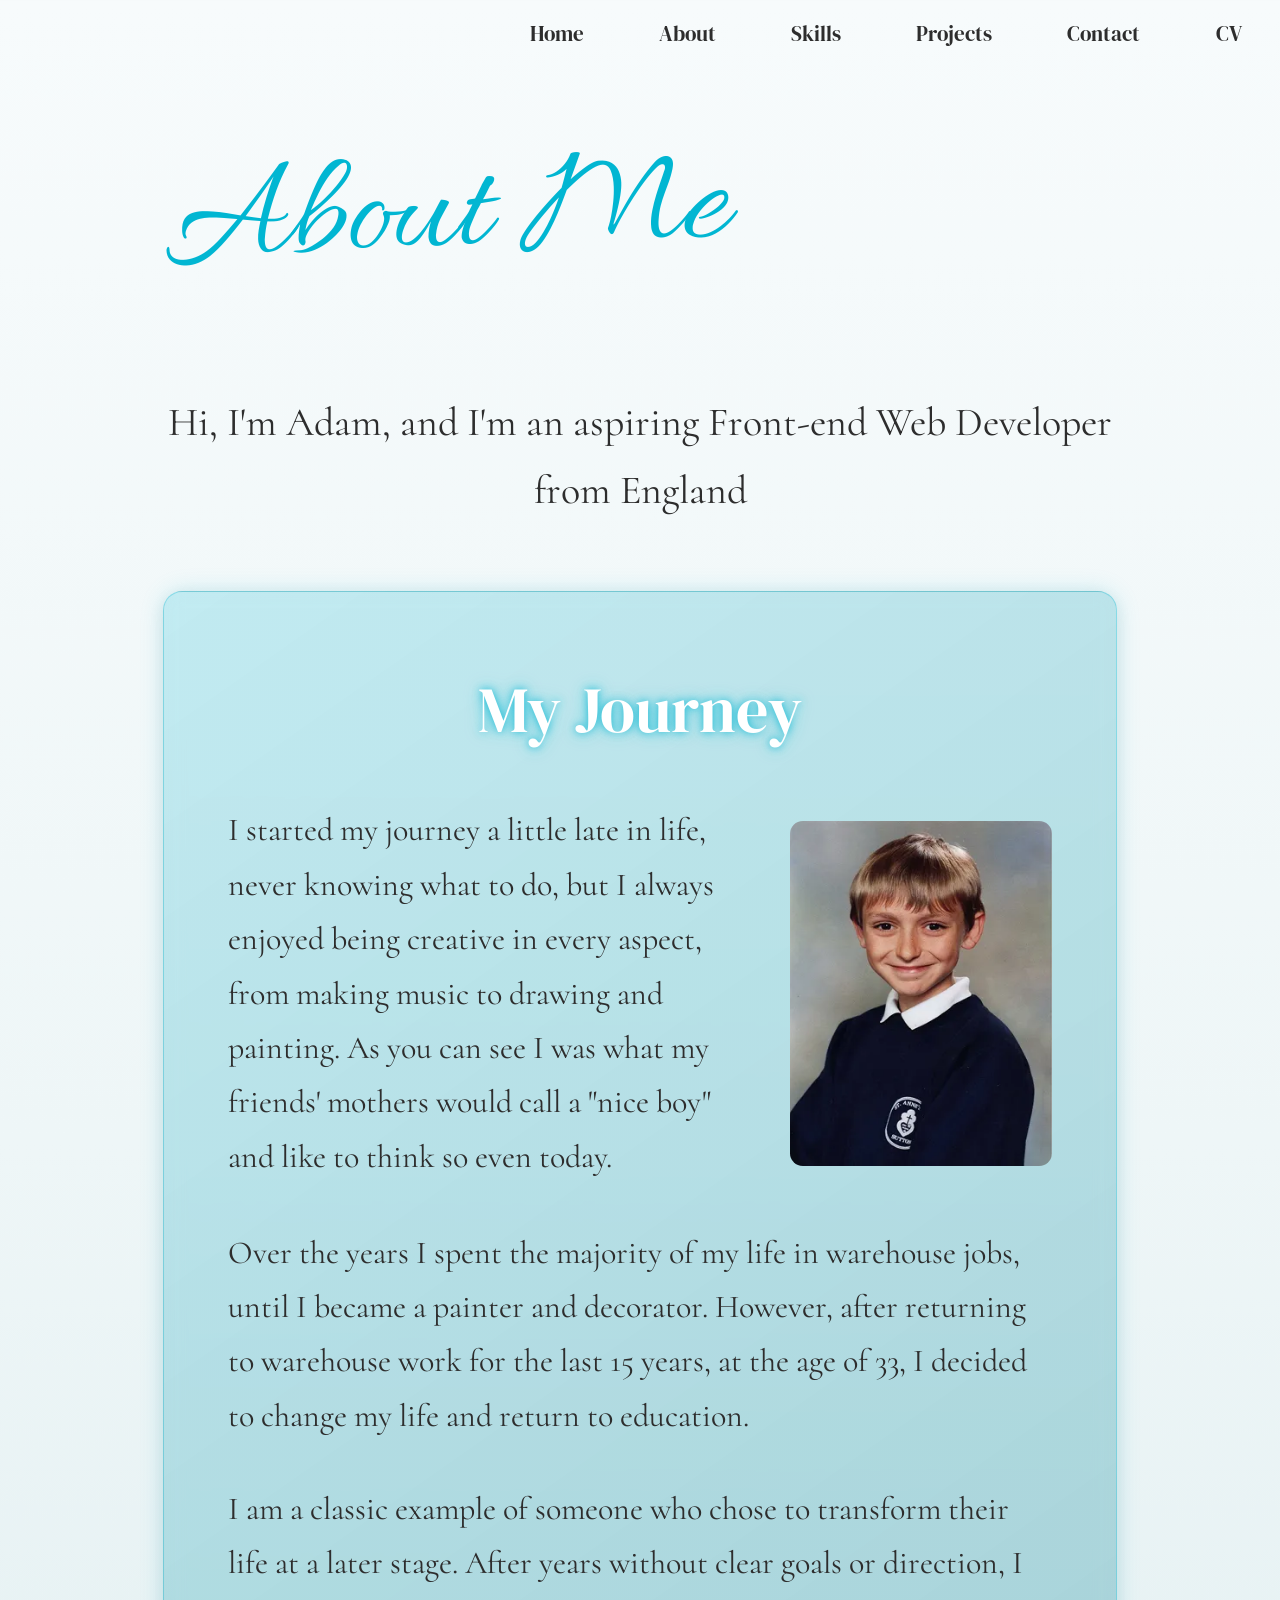
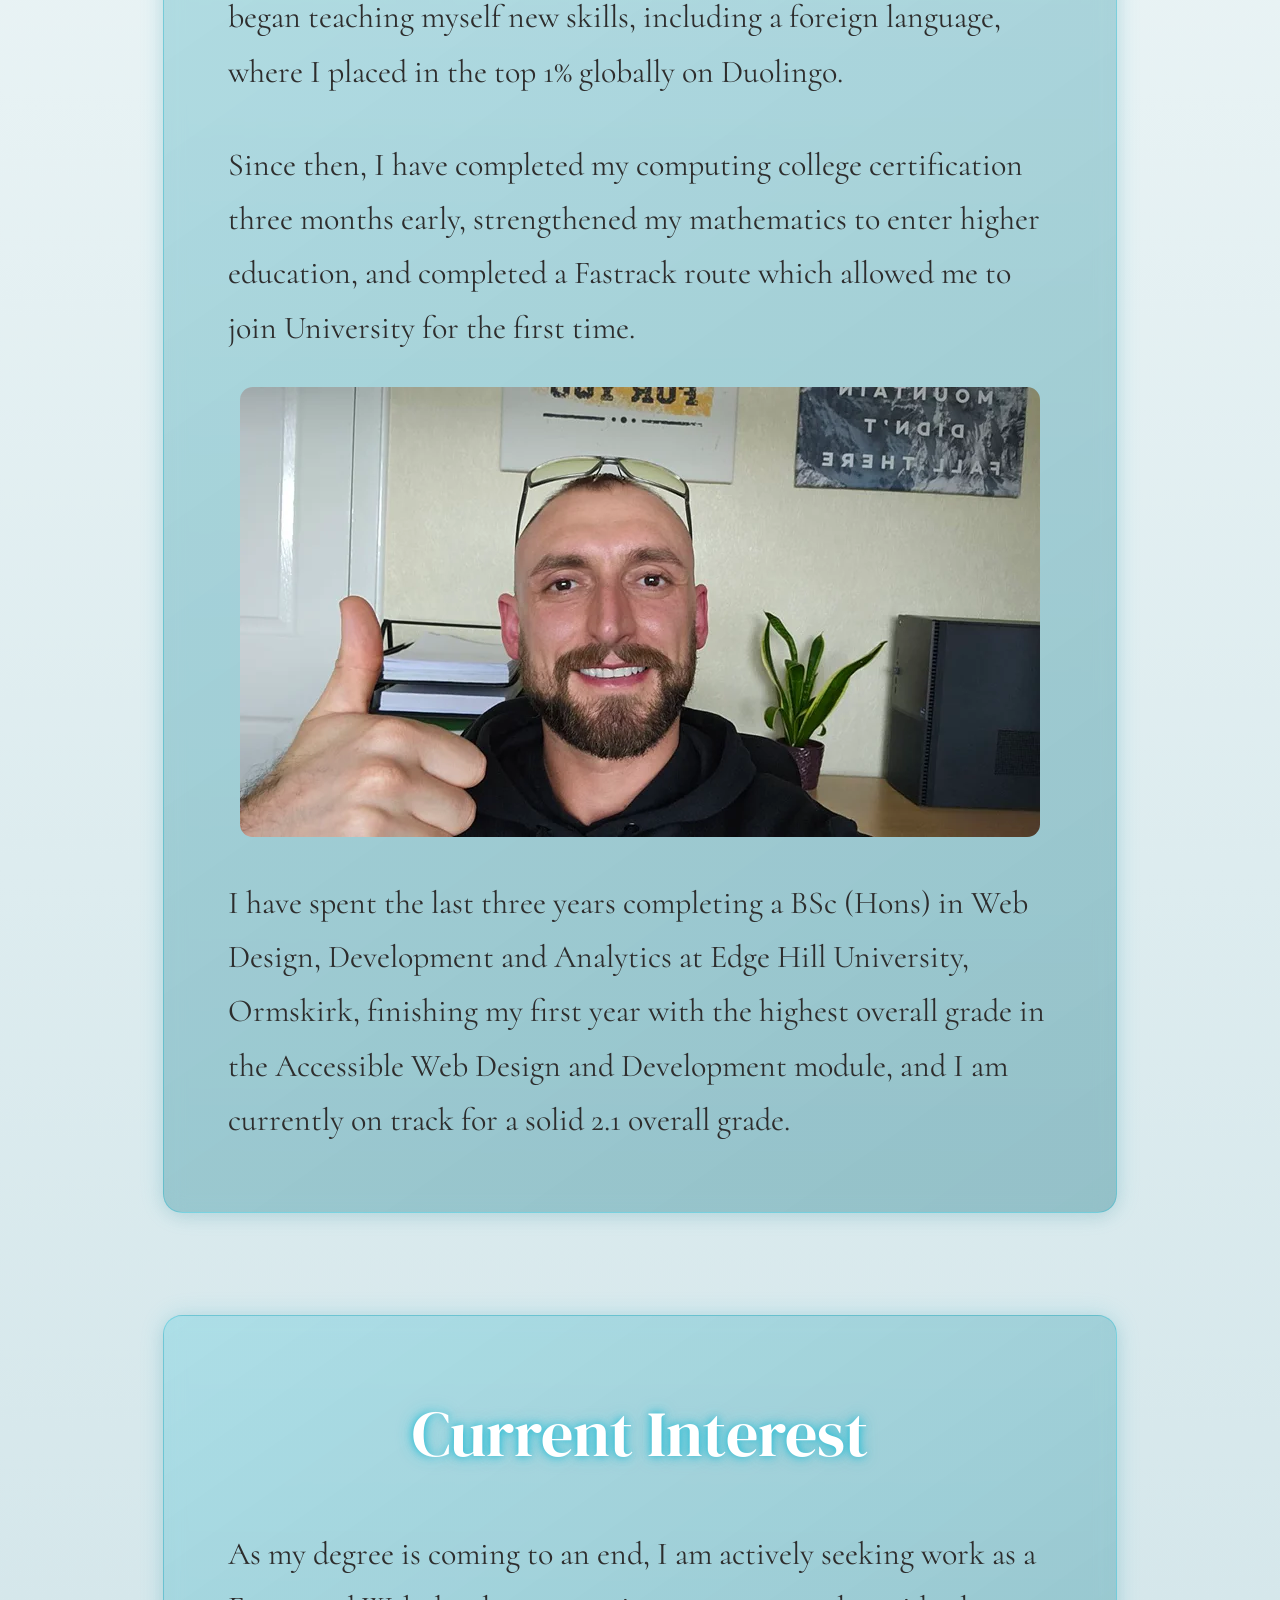
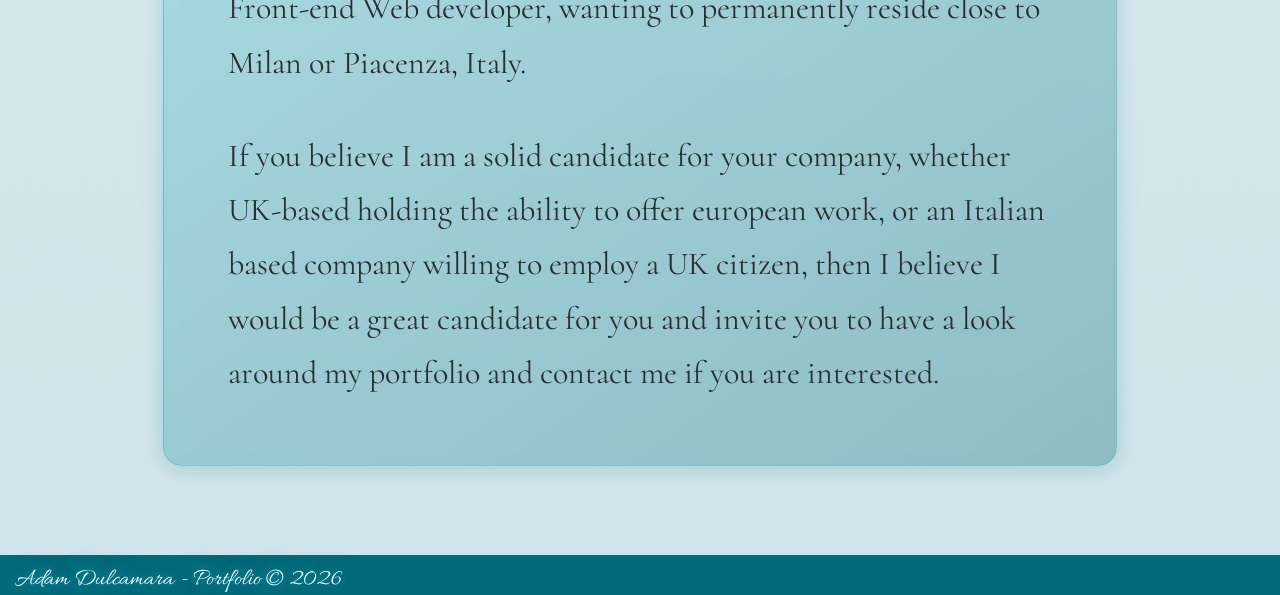
==== commit 1f4c1f0d: "fixed typo fixed spelling mistake" ====
--- a/about.html
+++ b/about.html
@@ -57,7 +57,7 @@
               I started my journey a little late in life, never knowing what to
               do, but I always enjoyed being creative in every aspect, from
               making music to drawing and painting. As you can see I was what my
-              friends mother's would call a "nice boy" and like to think so even
+              friends' mothers would call a "nice boy" and like to think so even
               today.
             </p>
 
@@ -105,7 +105,7 @@
       </section>
 
       <section class="container">
-        <article class="my-journey remove-margin-top about-spacer-btm">
+        <article class="my-journey remove-margin-top spacer-btm">
           <h2>Current Interest</h2>
           <p class="about-paragraph spacer-top-l">
             As my degree is coming to an end, I am actively seeking work as a
--- a/css/styles.css
+++ b/css/styles.css
@@ -520,7 +520,7 @@
   margin-top: 0 !important;
 }
 
-.about-spacer-btm {
+.spacer-btm {
   margin-bottom: 2.4rem;
 }
 
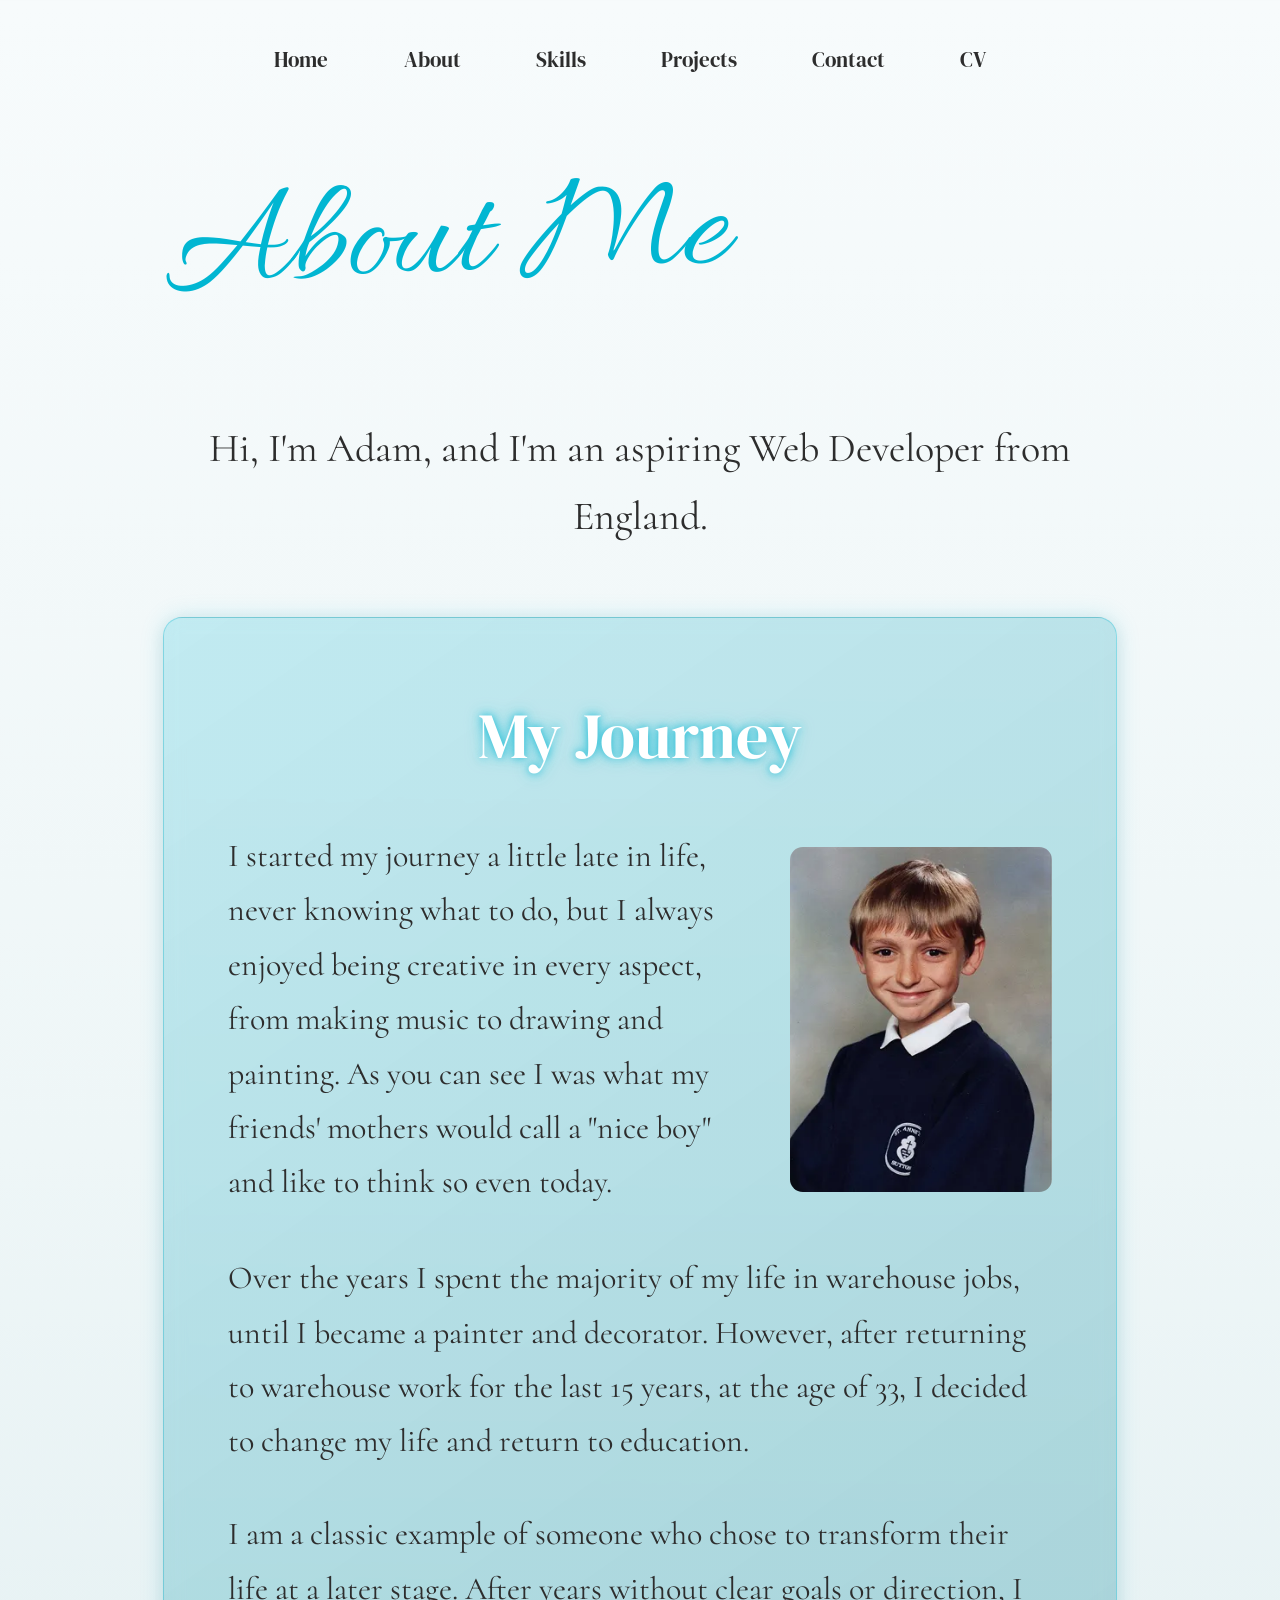
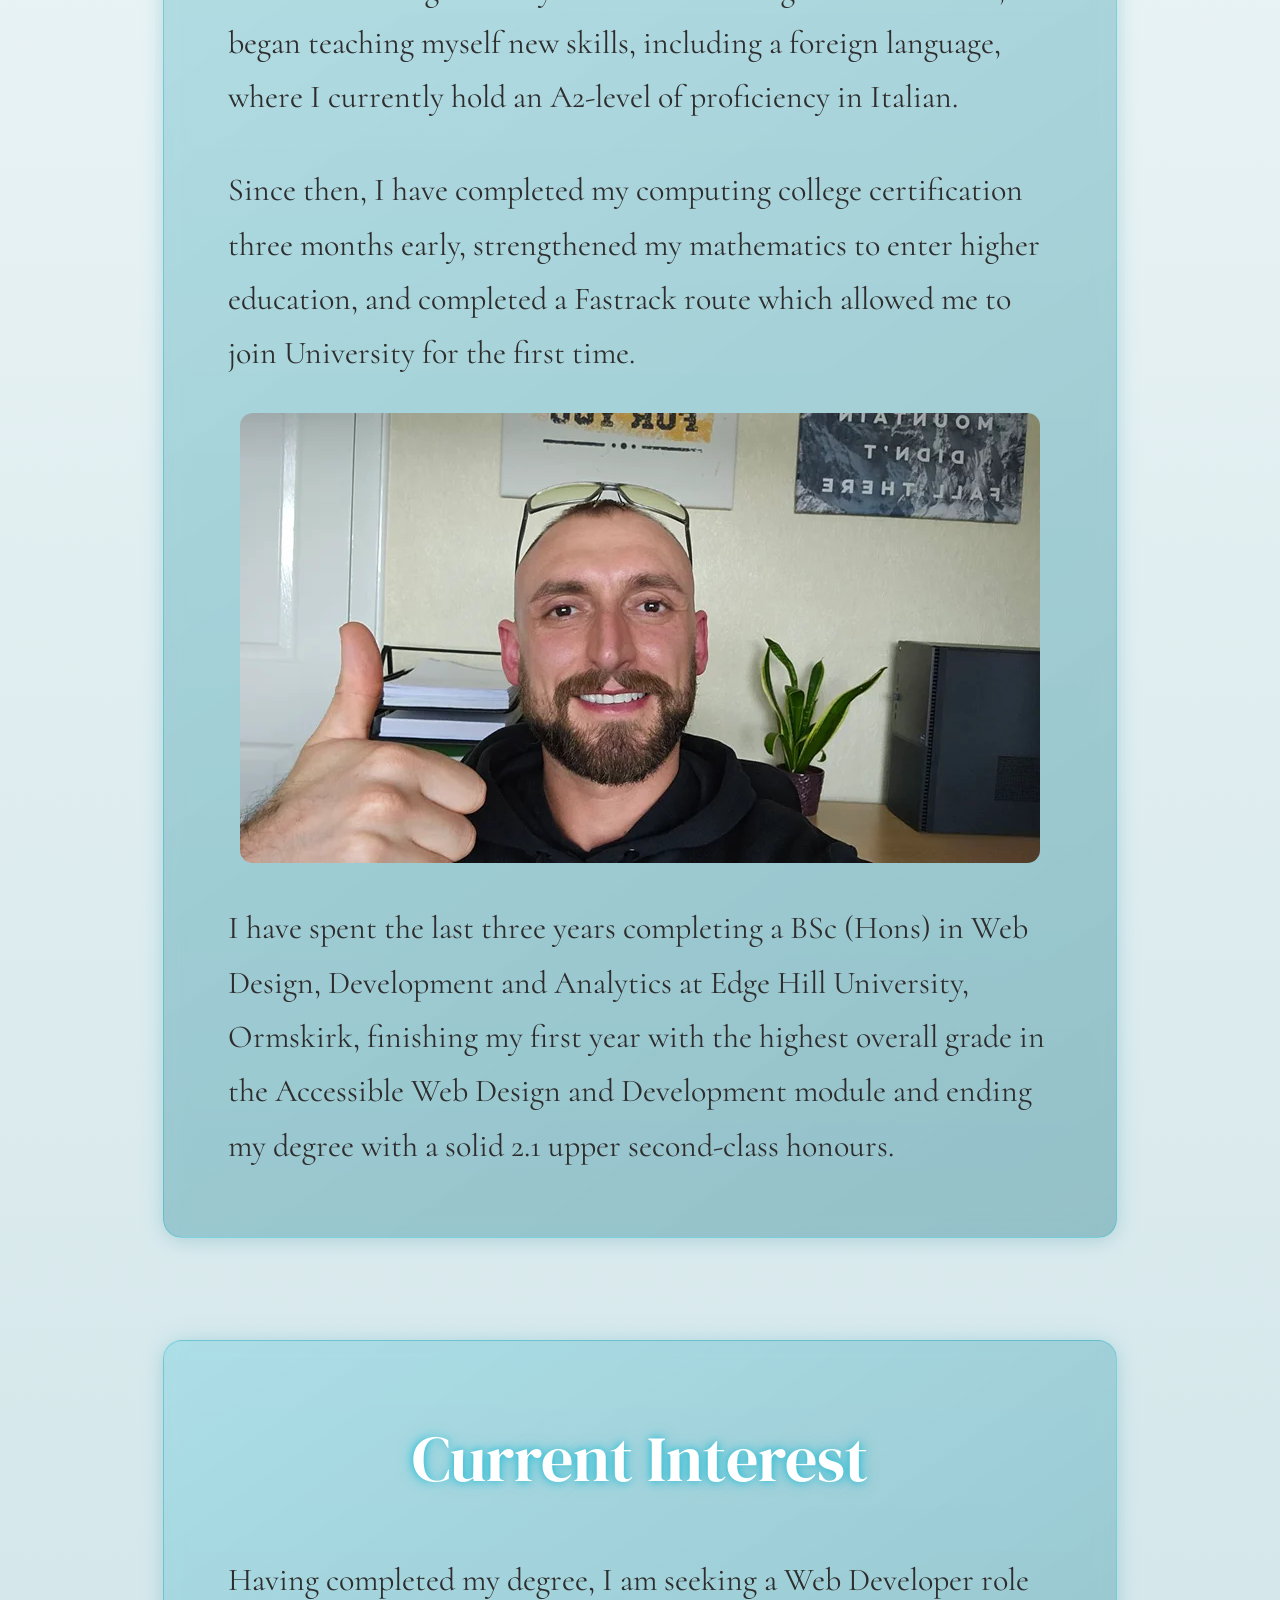
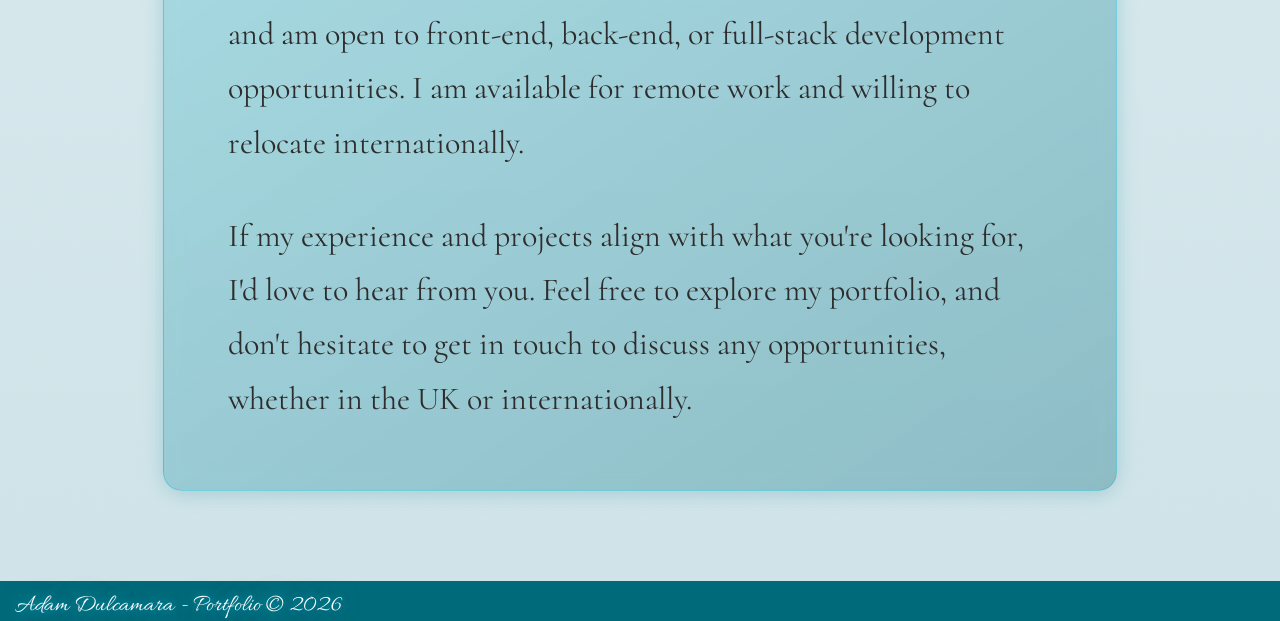
==== commit a8dc87b6: "Update About page text and CV PDF Refine copy in about.html for accuracy and clarity: generalise rol" ====
--- a/about.html
+++ b/about.html
@@ -46,7 +46,7 @@
 
       <section class="container">
         <p class="opening-paragraph-about">
-          Hi, I'm Adam, and I'm an aspiring Front-end Web Developer from England
+          Hi, I'm Adam, and I'm an aspiring Web Developer from England.
         </p>
 
         <article class="my-journey">
@@ -78,7 +78,7 @@
             I am a classic example of someone who chose to transform their life
             at a later stage. After years without clear goals or direction, I
             began teaching myself new skills, including a foreign language,
-            where I placed in the top 1% globally on Duolingo.
+            where I currently hold an A2-level of proficiency in Italian.
           </p>
 
           <p class="about-paragraph spacer-top-l">
@@ -98,8 +98,8 @@
             I have spent the last three years completing a BSc (Hons) in Web
             Design, Development and Analytics at Edge Hill University, Ormskirk,
             finishing my first year with the highest overall grade in the
-            Accessible Web Design and Development module, and I am currently on
-            track for a solid 2.1 overall grade.
+            Accessible Web Design and Development module and ending my degree
+            with a solid 2.1 upper second-class honours.
           </p>
         </article>
       </section>
@@ -108,16 +108,16 @@
         <article class="my-journey remove-margin-top spacer-btm">
           <h2>Current Interest</h2>
           <p class="about-paragraph spacer-top-l">
-            As my degree is coming to an end, I am actively seeking work as a
-            Front-end Web developer, wanting to permanently reside close to
-            Milan or Piacenza, Italy.
+            Having completed my degree, I am seeking a Web Developer role and am
+            open to front-end, back-end, or full-stack development
+            opportunities. I am available for remote work and willing to
+            relocate internationally.
           </p>
           <p class="about-paragraph spacer-top-l">
-            If you believe I am a solid candidate for your company, whether
-            UK-based holding the ability to offer european work, or an Italian
-            based company willing to employ a UK citizen, then I believe I would
-            be a great candidate for you and invite you to have a look around my
-            portfolio and contact me if you are interested.
+            If my experience and projects align with what you're looking for,
+            I'd love to hear from you. Feel free to explore my portfolio, and
+            don't hesitate to get in touch to discuss any opportunities, whether
+            in the UK or internationally.
           </p>
         </article>
       </section>
--- a/css/styles.css
+++ b/css/styles.css
@@ -80,7 +80,8 @@
   width: 100%;
   display: flex;
   align-items: center;
-  justify-content: flex-end;
+  justify-content: center;
+  padding-top: 1.6rem;
 }
 
 .home-nav {
--- a/css/queries.css
+++ b/css/queries.css
@@ -67,8 +67,13 @@
     line-height: 1.6;
   }
 
+  .nav,
   .home-nav {
     justify-content: flex-end;
+  }
+
+  .nav {
+    padding-top: 0;
   }
 
   header {
